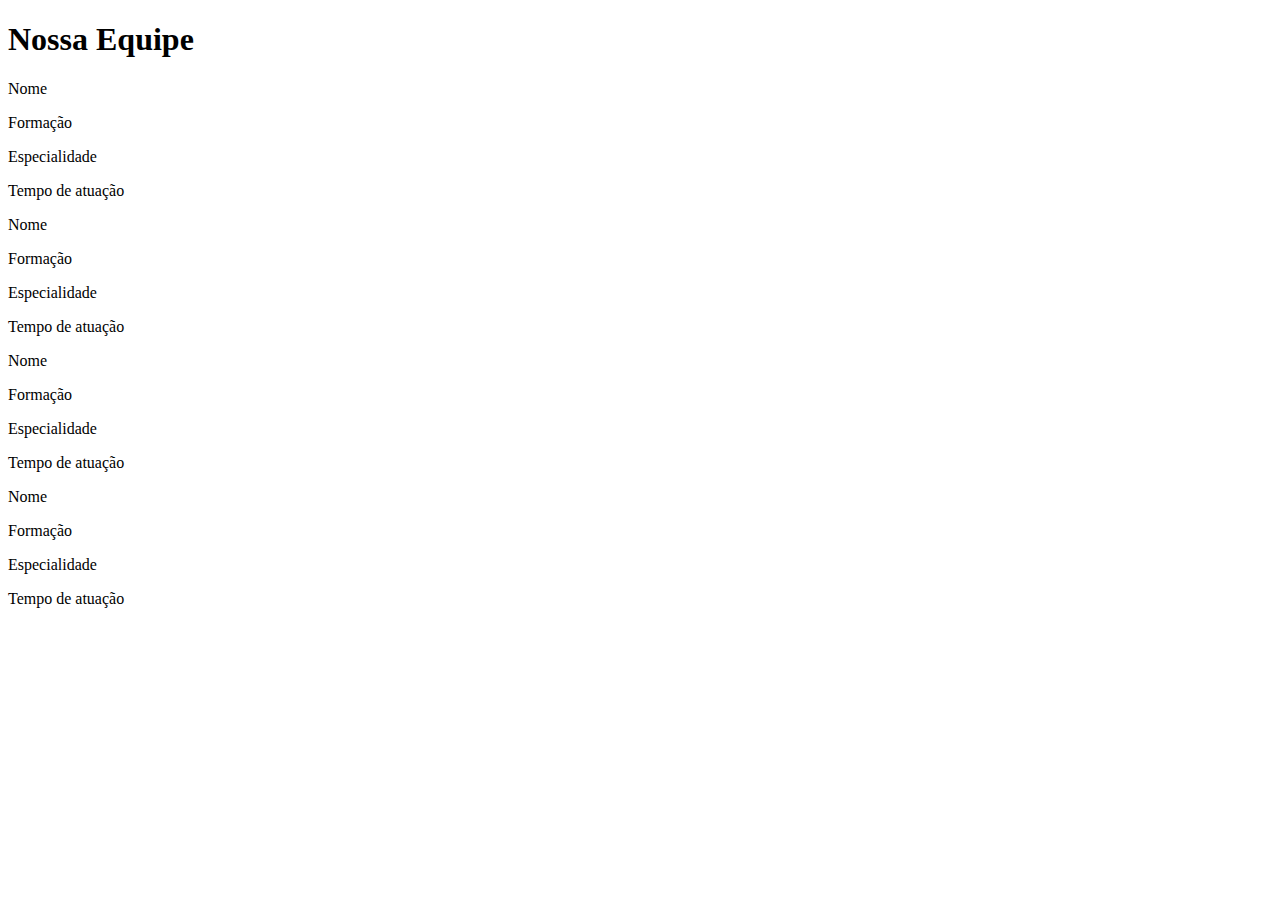
==== index.html @ c726cc2e "Atualização" ====
<!DOCTYPE html>
<html lang="en">
<head>
    <meta charset="UTF-8">
    <meta http-equiv="X-UA-Compatible" content="IE=edge">
    <meta name="viewport" content="width=device-width, initial-scale=1.0">
    <title>Document</title>
</head>
<body>
    <!--barra inicial e quem somos (Gabriel)-->
    <!--Nossos Serviços OBS:O index que fará o link com as outras abas terão nomes especificos para cada assunto.-->
    <!--Nossa equipe (Daniela)-->
    <div id="position">
        <div id="box-equipe">
            <h1 class="titulo">Nossa Equipe</h1>
        </div>
        <div id="box-1">
            <div class="nome"><p>Nome</p></div>
            <div class="formacao"><p>Formação</p></div>
            <div class="especia"><p>Especialidade</p></div>
            <div class="temp"><p>Tempo de atuação</p></div>
        </div>
        <div id="box-2">
            <div class="nome"><p>Nome</p></div>
            <div class="formacao"><p>Formação</p></div>
            <div class="especia"><p>Especialidade</p></div>
            <div class="temp"><p>Tempo de atuação</p></div>
        </div>
        <div id="box-3">
            <div class="nome"><p>Nome</p></div>
            <div class="formacao"><p>Formação</p></div>
            <div class="especia"><p>Especialidade</p></div>
            <div class="temp"><p>Tempo de atuação</p></div>
        </div>
        <div id="box-4">
            <div class="nome"><p>Nome</p></div>
            <div class="formacao"><p>Formação</p></div>
            <div class="especia"><p>Especialidade</p></div>
            <div class="temp"><p>Tempo de atuação</p></div>
        </div>
        <div id="box-5">
            <div></div>
        </div>
    </div>
    <!--Nosso espaço-->
    <!--Contato e rodapé-->
</body>
</html>
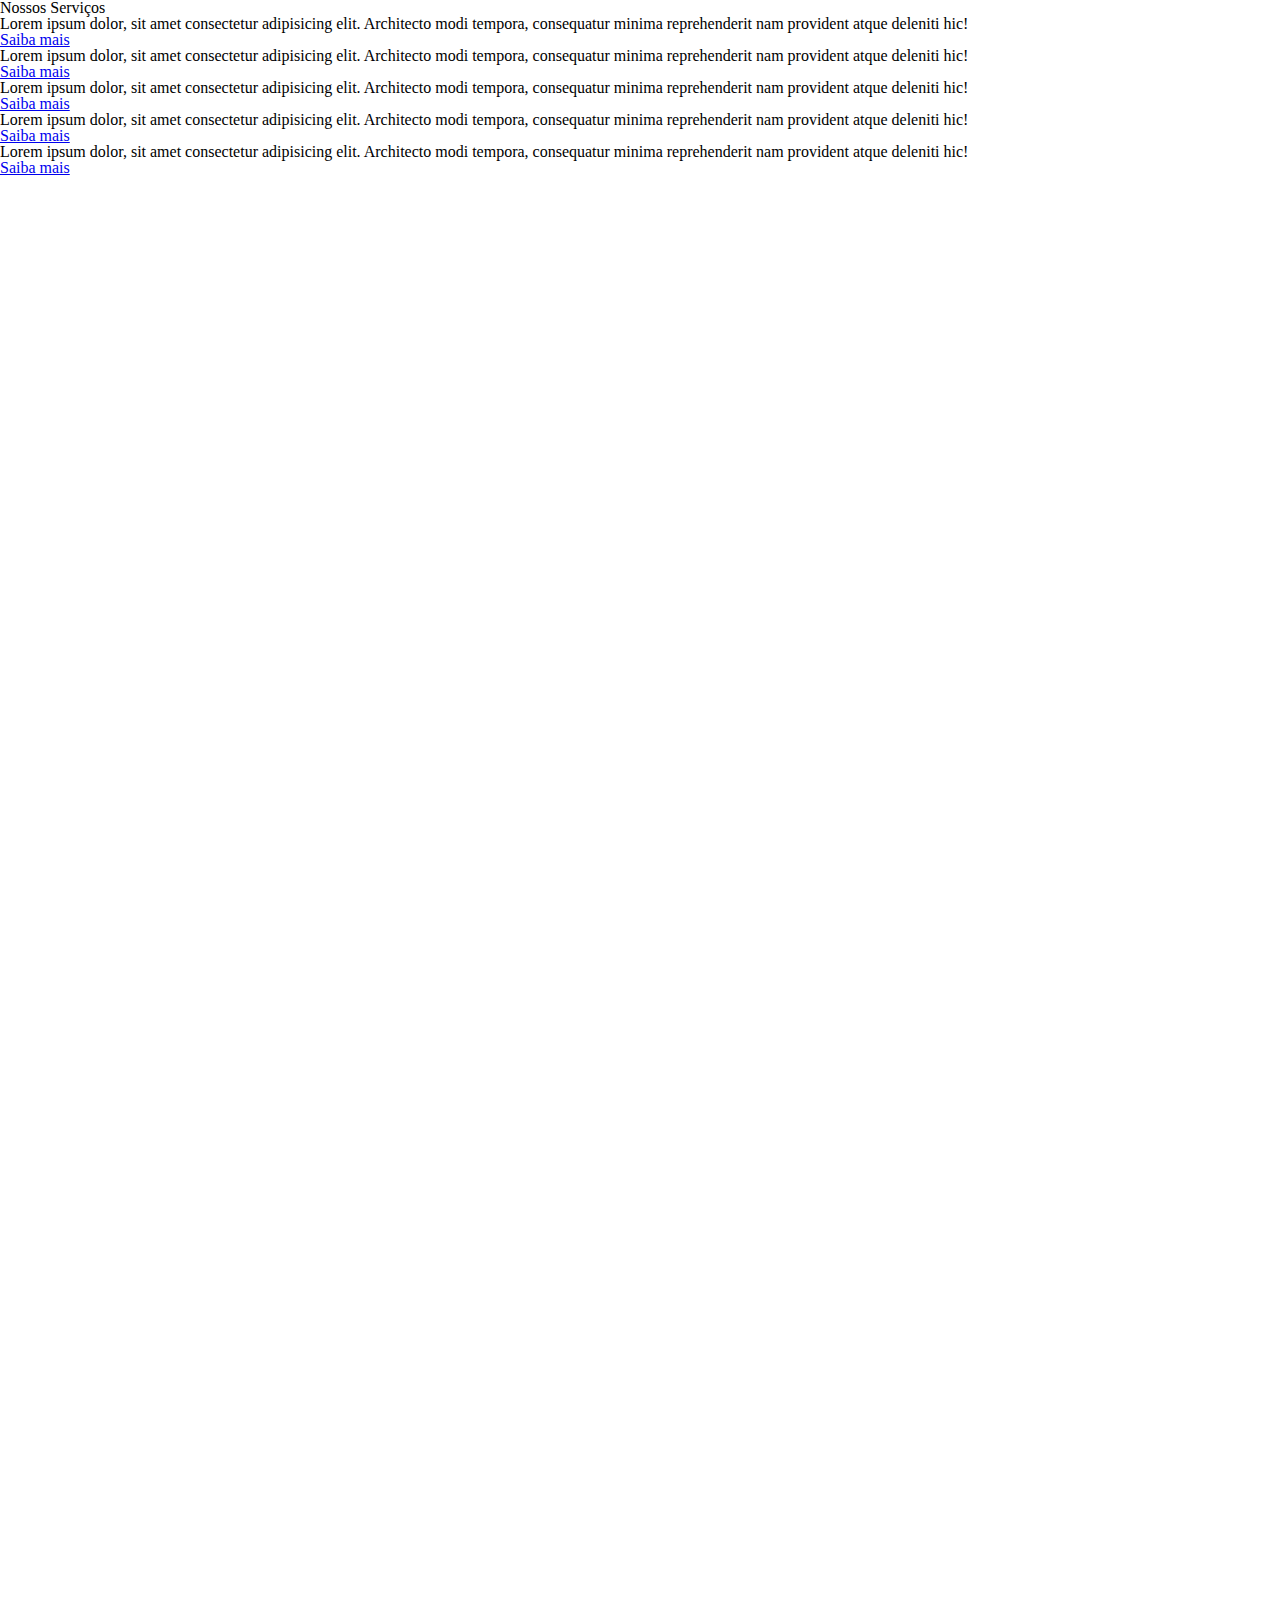
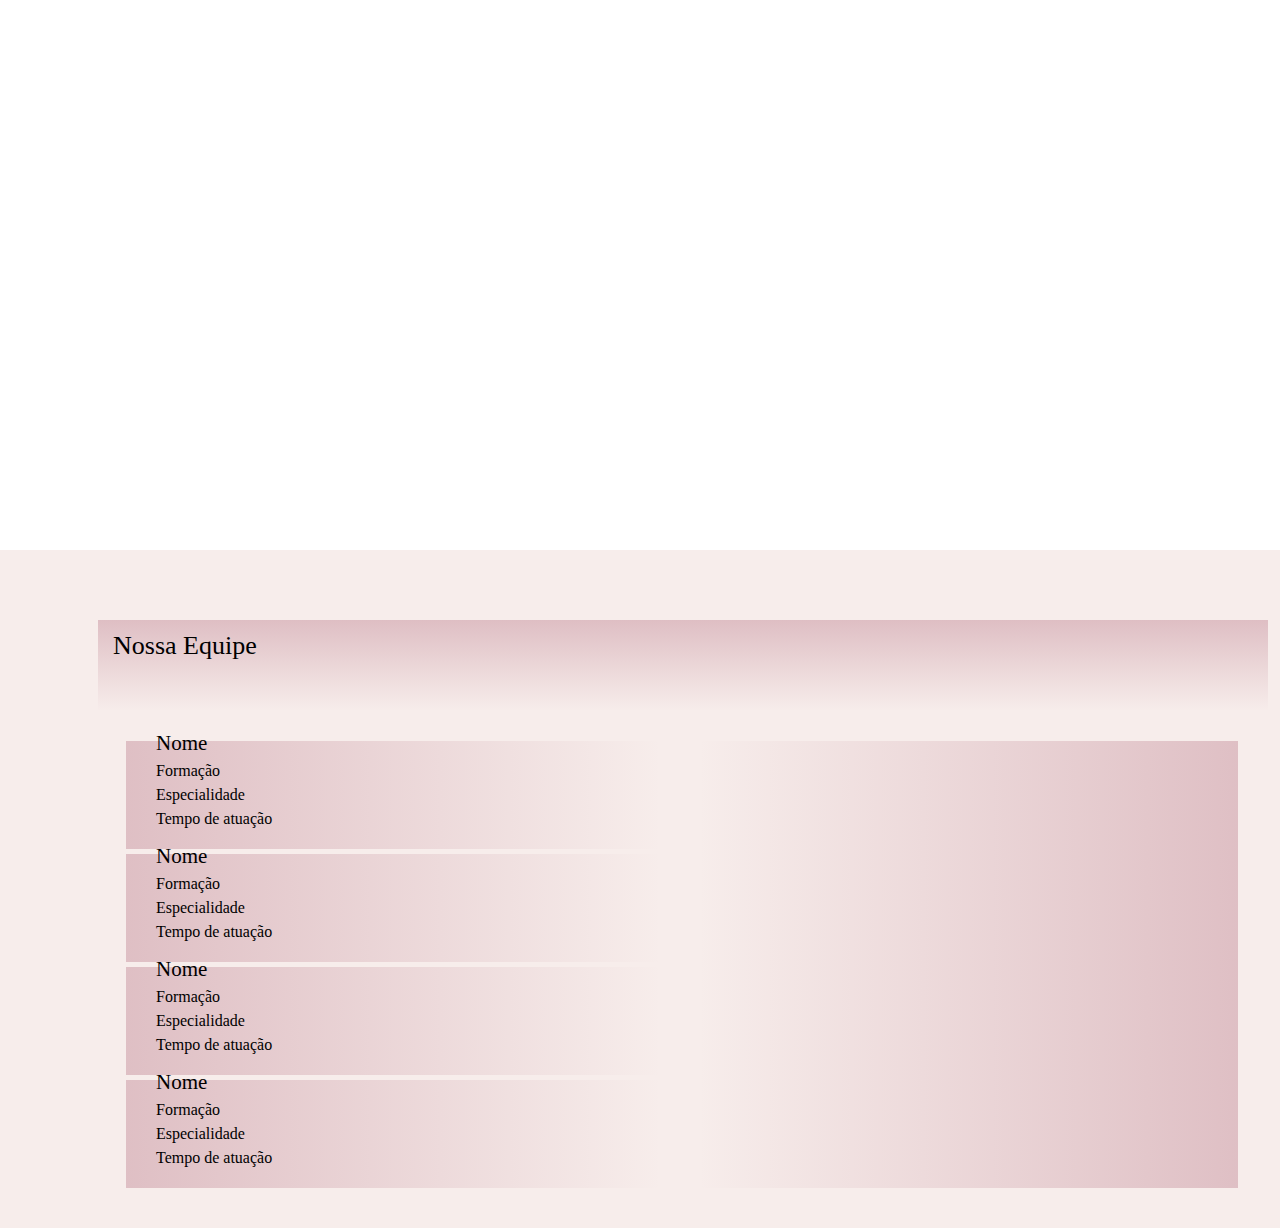
==== commit 2f0c7e29: "atualização" ====
--- a/index.html
+++ b/index.html
@@ -1,14 +1,88 @@
 <!DOCTYPE html>
 <html lang="en">
+
 <head>
     <meta charset="UTF-8">
     <meta http-equiv="X-UA-Compatible" content="IE=edge">
     <meta name="viewport" content="width=device-width, initial-scale=1.0">
-    <title>Document</title>
+    <title>Clínica Neuro CIT</title>
+    <link rel="stylesheet" href="reset.css">
+    <link rel="stylesheet" href="style.css">
+    <link href="https://fonts.googleapis.com/css2?family=Montserrat:wght@100;300&display=swap" rel="stylesheet">
 </head>
+
 <body>
     <!--barra inicial e quem somos (Gabriel)-->
     <!--Nossos Serviços OBS:O index que fará o link com as outras abas terão nomes especificos para cada assunto.-->
+    <main>
+        <section class="titulo-servicos">
+            <h2 class="titulo-principal-servicos">Nossos Serviços</h2>
+        </section>
+
+        <div class="container-servicos">
+            <section class="card-servicos">
+                <div class="img-servicos"></div>
+
+                <div class="texto-servicos">
+                    Lorem ipsum dolor, sit amet consectetur adipisicing elit. Architecto modi tempora, consequatur
+                    minima
+                    reprehenderit nam provident atque deleniti hic!
+                </div>
+
+                <a href="#" class="saiba-mais-servicos">Saiba mais</a>
+
+            </section>
+
+            <section class="card-servicos">
+                <div class="img-servicos"></div>
+
+                <div class="texto-servicos">
+                    Lorem ipsum dolor, sit amet consectetur adipisicing elit. Architecto modi tempora, consequatur
+                    minima
+                    reprehenderit nam provident atque deleniti hic!
+                </div>
+
+                <a href="#" class="saiba-mais-servicos">Saiba mais</a>
+
+            </section>
+
+            <section class="card-servicos">
+                <div class="img-servicos"></div>
+
+                <div class="texto-servicos">
+                    Lorem ipsum dolor, sit amet consectetur adipisicing elit. Architecto modi tempora, consequatur
+                    minima
+                    reprehenderit nam provident atque deleniti hic!
+                </div>
+
+                <a href="#" class="saiba-mais-servicos">Saiba mais</a>
+
+            </section>
+
+            <section class="card-servicos">
+                <div class="img-servicos"></div>
+
+                <div class="texto-servicos">
+                    Lorem ipsum dolor, sit amet consectetur adipisicing elit. Architecto modi tempora, consequatur
+                    minima
+                    reprehenderit nam provident atque deleniti hic!
+                </div>
+
+                <a href="#" class="saiba-mais-servicos">Saiba mais</a>
+
+            </section>
+            <section class="card-servicos">
+                <div class="img-servicos"></div>
+
+                <div class="texto-servicos">
+                    Lorem ipsum dolor, sit amet consectetur adipisicing elit. Architecto modi tempora, consequatur
+                    minima
+                    reprehenderit nam provident atque deleniti hic!
+                </div>
+                <a href="#" class="saiba-mais-servicos">Saiba mais</a>
+            </section>
+        </div>
+    </main>
     <!--Nossa equipe (Daniela)-->
     <div id="position">
         <div id="box-equipe">
@@ -45,4 +119,5 @@
     <!--Nosso espaço-->
     <!--Contato e rodapé-->
 </body>
+
 </html>--- a/style.css
+++ b/style.css
@@ -0,0 +1,151 @@
+/*Nossa Equipe (Daniela)*/
+#position {
+    position: absolute;
+width: 1366px;
+height: 678px;
+left: 0px;
+top: 2150px;
+
+background: #F7EDEB;
+}
+
+#box-equipe{
+    position: absolute;
+width: 1170px;
+height: 91px;
+left: 98px;
+top: 70px;
+
+background: linear-gradient(180deg, rgba(166, 83, 105, 0.3) 0%, rgba(247, 237, 235, 0) 100%);
+}
+
+.titulo {
+    position: absolute;
+width: 168px;
+height: 31px;
+left: 15px;
+top: 10px;
+
+font-family: 'Inter';
+font-style: normal;
+font-weight: 400;
+font-size: 26px;
+line-height: 31px;
+
+color: #000000;
+}
+
+#box-1 {
+    position: absolute;
+width: 540px;
+height: 108px;
+left: 126px;
+top: 191px;
+
+background: linear-gradient(90deg, rgba(166, 83, 105, 0.3) -1.3%, rgba(247, 237, 235, 0) 99.17%);
+}
+
+.nome {
+    position: absolute;
+width: 59px;
+height: 25px;
+left: 30px;
+top: -10px;
+
+font-family: 'Inter';
+font-style: normal;
+font-weight: 400;
+font-size: 21px;
+line-height: 25px;
+
+color: #000000;
+
+}
+
+.formacao {
+    position: absolute;
+width: 75px;
+height: 19px;
+left: 30px;
+top: 20px;
+
+font-family: 'Inter';
+font-style: normal;
+font-weight: 400;
+font-size: 16px;
+line-height: 19px;
+
+color: #000000;
+}
+
+.especia {
+    position: absolute;
+width: 113px;
+height: 19px;
+left: 30px;
+top: 44px;
+
+font-family: 'Inter';
+font-style: normal;
+font-weight: 400;
+font-size: 16px;
+line-height: 19px;
+
+color: #000000;
+}
+
+.temp {
+    position: absolute;
+width: 141px;
+height: 19px;
+left: 30px;
+top: 68px;
+
+font-family: 'Inter';
+font-style: normal;
+font-weight: 400;
+font-size: 16px;
+line-height: 19px;
+
+color: #000000;
+}
+
+#box-2 {
+    position: absolute;
+width: 540px;
+height: 108px;
+left: 126px;
+top: 304px;
+
+background: linear-gradient(90deg, rgba(166, 83, 105, 0.3) -1.3%, rgba(247, 237, 235, 0) 99.17%);
+}
+
+#box-3 {
+    position: absolute;
+width: 540px;
+height: 108px;
+left: 126px;
+top: 417px;
+
+background: linear-gradient(90deg, rgba(166, 83, 105, 0.3) -1.3%, rgba(247, 237, 235, 0) 99.17%);
+}
+
+#box-4 {
+    position: absolute;
+width: 540px;
+height: 108px;
+left: 126px;
+top: 530px;
+
+background: linear-gradient(90deg, rgba(166, 83, 105, 0.3) -1.3%, rgba(247, 237, 235, 0) 99.17%);
+}
+
+#box-5 {
+    position: absolute;
+width: 540px;
+height: 447px;
+left: 698px;
+top: 191px;
+
+background: linear-gradient(270deg, rgba(166, 83, 105, 0.3) -1.94%, rgba(247, 237, 235, 0) 100%);
+}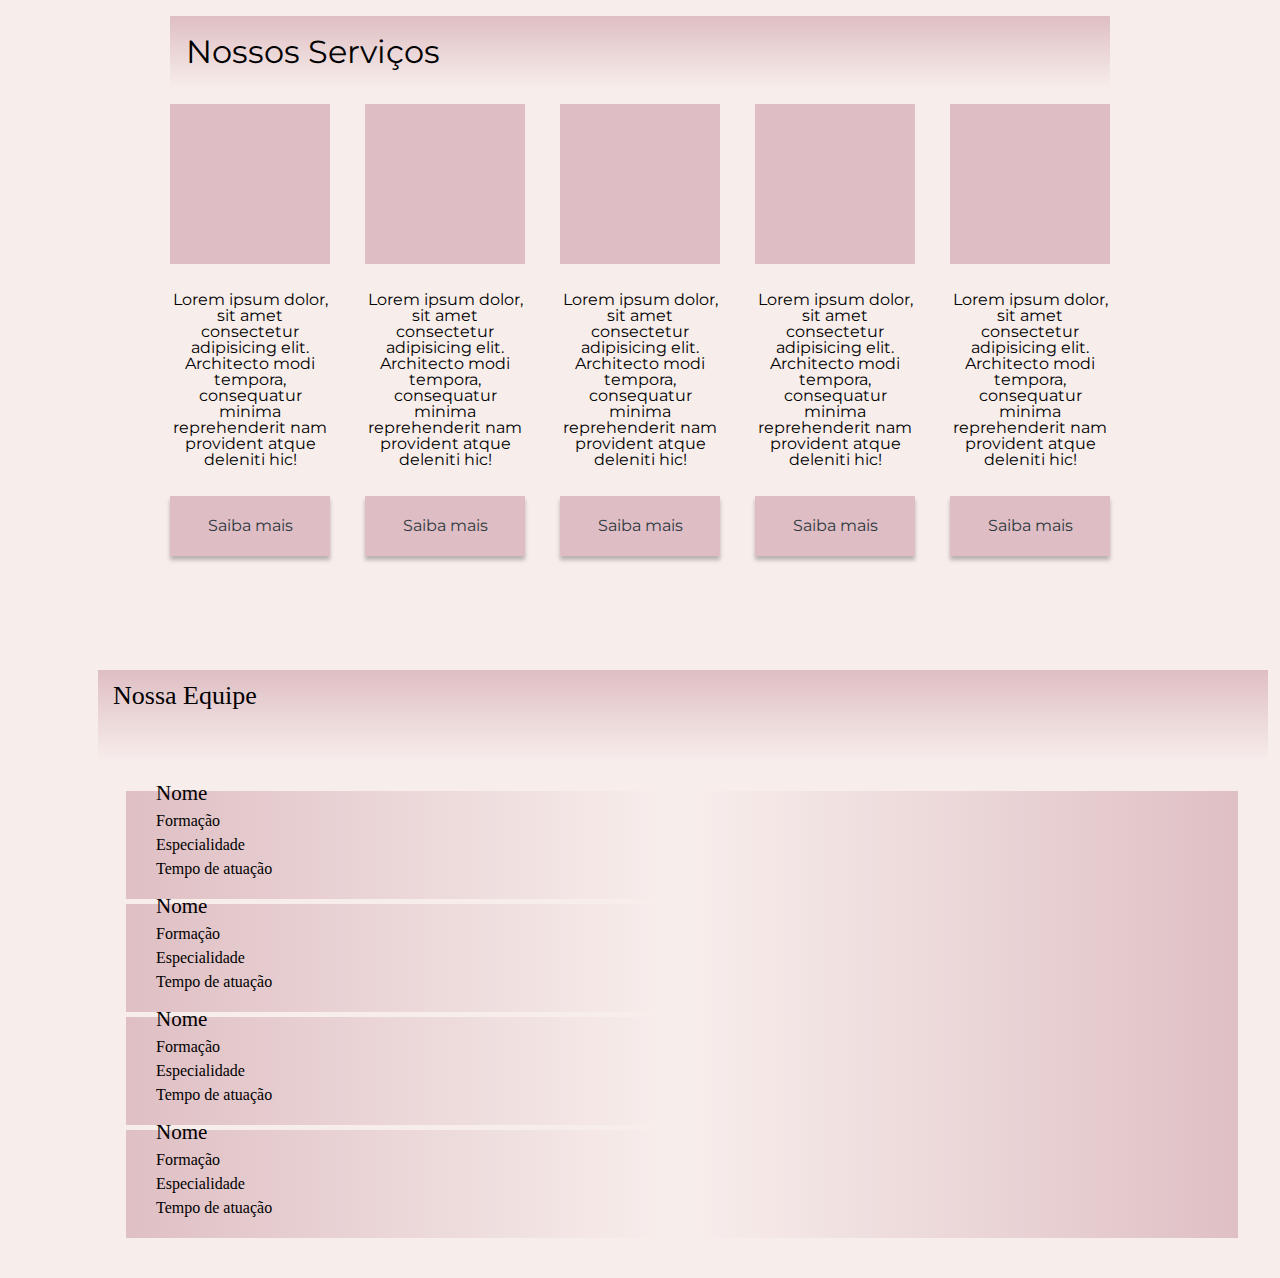
==== commit 6021d034: "organizando" ====
--- a/index.html
+++ b/index.html
@@ -5,7 +5,7 @@
     <meta charset="UTF-8">
     <meta http-equiv="X-UA-Compatible" content="IE=edge">
     <meta name="viewport" content="width=device-width, initial-scale=1.0">
-    <title>Clínica Neuro CIT</title>
+    <title>Clínica Neuro CTI</title>
     <link rel="stylesheet" href="reset.css">
     <link rel="stylesheet" href="style.css">
     <link href="https://fonts.googleapis.com/css2?family=Montserrat:wght@100;300&display=swap" rel="stylesheet">
@@ -82,40 +82,75 @@
                 <a href="#" class="saiba-mais-servicos">Saiba mais</a>
             </section>
         </div>
+
+        <!--Nossa equipe (Daniela)-->
+        
+        <div id="position">
+            <div id="box-equipe">
+                <h1 class="titulo">Nossa Equipe</h1>
+            </div>
+            <div id="box-1">
+                <div class="nome">
+                    <p>Nome</p>
+                </div>
+                <div class="formacao">
+                    <p>Formação</p>
+                </div>
+                <div class="especia">
+                    <p>Especialidade</p>
+                </div>
+                <div class="temp">
+                    <p>Tempo de atuação</p>
+                </div>
+            </div>
+            <div id="box-2">
+                <div class="nome">
+                    <p>Nome</p>
+                </div>
+                <div class="formacao">
+                    <p>Formação</p>
+                </div>
+                <div class="especia">
+                    <p>Especialidade</p>
+                </div>
+                <div class="temp">
+                    <p>Tempo de atuação</p>
+                </div>
+            </div>
+            <div id="box-3">
+                <div class="nome">
+                    <p>Nome</p>
+                </div>
+                <div class="formacao">
+                    <p>Formação</p>
+                </div>
+                <div class="especia">
+                    <p>Especialidade</p>
+                </div>
+                <div class="temp">
+                    <p>Tempo de atuação</p>
+                </div>
+            </div>
+            <div id="box-4">
+                <div class="nome">
+                    <p>Nome</p>
+                </div>
+                <div class="formacao">
+                    <p>Formação</p>
+                </div>
+                <div class="especia">
+                    <p>Especialidade</p>
+                </div>
+                <div class="temp">
+                    <p>Tempo de atuação</p>
+                </div>
+            </div>
+            <div id="box-5">
+                <div></div>
+            </div>
+        </div>
     </main>
-    <!--Nossa equipe (Daniela)-->
-    <div id="position">
-        <div id="box-equipe">
-            <h1 class="titulo">Nossa Equipe</h1>
-        </div>
-        <div id="box-1">
-            <div class="nome"><p>Nome</p></div>
-            <div class="formacao"><p>Formação</p></div>
-            <div class="especia"><p>Especialidade</p></div>
-            <div class="temp"><p>Tempo de atuação</p></div>
-        </div>
-        <div id="box-2">
-            <div class="nome"><p>Nome</p></div>
-            <div class="formacao"><p>Formação</p></div>
-            <div class="especia"><p>Especialidade</p></div>
-            <div class="temp"><p>Tempo de atuação</p></div>
-        </div>
-        <div id="box-3">
-            <div class="nome"><p>Nome</p></div>
-            <div class="formacao"><p>Formação</p></div>
-            <div class="especia"><p>Especialidade</p></div>
-            <div class="temp"><p>Tempo de atuação</p></div>
-        </div>
-        <div id="box-4">
-            <div class="nome"><p>Nome</p></div>
-            <div class="formacao"><p>Formação</p></div>
-            <div class="especia"><p>Especialidade</p></div>
-            <div class="temp"><p>Tempo de atuação</p></div>
-        </div>
-        <div id="box-5">
-            <div></div>
-        </div>
-    </div>
+
     <!--Nosso espaço-->
     <!--Contato e rodapé-->
 </body>
--- a/style.css
+++ b/style.css
@@ -1,151 +1,228 @@
+/* SAIBA MAIS! */
+
+/*Definindo variáveis de cor e fonte de texto*/
+
+:root {
+    --preto: #2E3840;
+    --branco: #FFF;
+    --branco-rosado: #F7EDEB;
+    --rosa-principal: rgba(166, 83, 105, 0.3);
+
+    --montserrat: 'Montserrat', sans-serif;
+}
+
+/*deixando o branco-rosado em todo o site e a fonte também*/
+
+body {
+    background: var(--branco-rosado);
+    font-family: var(--montserrat);
+}
+
+.titulo-servicos {
+    display: flex;
+    justify-content: start;
+    align-items: center;
+
+    width: 940px;
+    height: 72px;
+    margin: 16px auto;
+
+    background: linear-gradient(180deg, rgba(166, 83, 105, 0.3) 0%, rgba(247, 237, 235, 0) 100%);
+}
+
+.titulo-principal-servicos {
+    font-size: 2em;
+    margin: .5em;
+}
+
+.container-servicos {
+    display: flex;
+    justify-content: space-between;
+    width: 940px;
+    height: 480px;
+    margin: 16px auto;
+}
+
+.card-servicos {
+    width: 160px;
+}
+
+/*Onde uma imagem irá ficar, deixando esse background para visualizarmos melhor*/
+.img-servicos {
+    height: 160px;
+    margin-bottom: 16px;
+    background-color: var(--rosa-principal);
+}
+
+.texto-servicos {
+    display: flex;
+    height: 200px;
+    font-size: 16px;
+    text-align: center;
+    align-items: center;
+}
+
+.saiba-mais-servicos {
+    display: flex;
+    justify-content: center;
+    align-items: center;
+    width: 160px;
+    height: 60px;
+    margin: 16px 0;
+
+    color: var(--preto);
+    text-decoration: none;
+    background: var(--rosa-principal);
+    box-shadow: 0px 4px 4px rgba(0, 0, 0, 0.25);
+}
+
 /*Nossa Equipe (Daniela)*/
 #position {
     position: absolute;
-width: 1366px;
-height: 678px;
-left: 0px;
-top: 2150px;
-
-background: #F7EDEB;
-}
-
-#box-equipe{
-    position: absolute;
-width: 1170px;
-height: 91px;
-left: 98px;
-top: 70px;
-
-background: linear-gradient(180deg, rgba(166, 83, 105, 0.3) 0%, rgba(247, 237, 235, 0) 100%);
+    width: 1366px;
+    height: 678px;
+    left: 0px;
+
+    background: #F7EDEB;
+}
+
+#box-equipe {
+    position: absolute;
+    width: 1170px;
+    height: 91px;
+    left: 98px;
+    top: 70px;
+
+    background: linear-gradient(180deg, rgba(166, 83, 105, 0.3) 0%, rgba(247, 237, 235, 0) 100%);
 }
 
 .titulo {
     position: absolute;
-width: 168px;
-height: 31px;
-left: 15px;
-top: 10px;
-
-font-family: 'Inter';
-font-style: normal;
-font-weight: 400;
-font-size: 26px;
-line-height: 31px;
-
-color: #000000;
+    width: 168px;
+    height: 31px;
+    left: 15px;
+    top: 10px;
+
+    font-family: 'Inter';
+    font-style: normal;
+    font-weight: 400;
+    font-size: 26px;
+    line-height: 31px;
+
+    color: #000000;
 }
 
 #box-1 {
     position: absolute;
-width: 540px;
-height: 108px;
-left: 126px;
-top: 191px;
-
-background: linear-gradient(90deg, rgba(166, 83, 105, 0.3) -1.3%, rgba(247, 237, 235, 0) 99.17%);
+    width: 540px;
+    height: 108px;
+    left: 126px;
+    top: 191px;
+
+    background: linear-gradient(90deg, rgba(166, 83, 105, 0.3) -1.3%, rgba(247, 237, 235, 0) 99.17%);
 }
 
 .nome {
     position: absolute;
-width: 59px;
-height: 25px;
-left: 30px;
-top: -10px;
-
-font-family: 'Inter';
-font-style: normal;
-font-weight: 400;
-font-size: 21px;
-line-height: 25px;
-
-color: #000000;
+    width: 59px;
+    height: 25px;
+    left: 30px;
+    top: -10px;
+
+    font-family: 'Inter';
+    font-style: normal;
+    font-weight: 400;
+    font-size: 21px;
+    line-height: 25px;
+
+    color: #000000;
 
 }
 
 .formacao {
     position: absolute;
-width: 75px;
-height: 19px;
-left: 30px;
-top: 20px;
-
-font-family: 'Inter';
-font-style: normal;
-font-weight: 400;
-font-size: 16px;
-line-height: 19px;
-
-color: #000000;
+    width: 75px;
+    height: 19px;
+    left: 30px;
+    top: 20px;
+
+    font-family: 'Inter';
+    font-style: normal;
+    font-weight: 400;
+    font-size: 16px;
+    line-height: 19px;
+
+    color: #000000;
 }
 
 .especia {
     position: absolute;
-width: 113px;
-height: 19px;
-left: 30px;
-top: 44px;
-
-font-family: 'Inter';
-font-style: normal;
-font-weight: 400;
-font-size: 16px;
-line-height: 19px;
-
-color: #000000;
+    width: 113px;
+    height: 19px;
+    left: 30px;
+    top: 44px;
+
+    font-family: 'Inter';
+    font-style: normal;
+    font-weight: 400;
+    font-size: 16px;
+    line-height: 19px;
+
+    color: #000000;
 }
 
 .temp {
     position: absolute;
-width: 141px;
-height: 19px;
-left: 30px;
-top: 68px;
-
-font-family: 'Inter';
-font-style: normal;
-font-weight: 400;
-font-size: 16px;
-line-height: 19px;
-
-color: #000000;
+    width: 141px;
+    height: 19px;
+    left: 30px;
+    top: 68px;
+
+    font-family: 'Inter';
+    font-style: normal;
+    font-weight: 400;
+    font-size: 16px;
+    line-height: 19px;
+
+    color: #000000;
 }
 
 #box-2 {
     position: absolute;
-width: 540px;
-height: 108px;
-left: 126px;
-top: 304px;
-
-background: linear-gradient(90deg, rgba(166, 83, 105, 0.3) -1.3%, rgba(247, 237, 235, 0) 99.17%);
+    width: 540px;
+    height: 108px;
+    left: 126px;
+    top: 304px;
+
+    background: linear-gradient(90deg, rgba(166, 83, 105, 0.3) -1.3%, rgba(247, 237, 235, 0) 99.17%);
 }
 
 #box-3 {
     position: absolute;
-width: 540px;
-height: 108px;
-left: 126px;
-top: 417px;
-
-background: linear-gradient(90deg, rgba(166, 83, 105, 0.3) -1.3%, rgba(247, 237, 235, 0) 99.17%);
+    width: 540px;
+    height: 108px;
+    left: 126px;
+    top: 417px;
+
+    background: linear-gradient(90deg, rgba(166, 83, 105, 0.3) -1.3%, rgba(247, 237, 235, 0) 99.17%);
 }
 
 #box-4 {
     position: absolute;
-width: 540px;
-height: 108px;
-left: 126px;
-top: 530px;
-
-background: linear-gradient(90deg, rgba(166, 83, 105, 0.3) -1.3%, rgba(247, 237, 235, 0) 99.17%);
+    width: 540px;
+    height: 108px;
+    left: 126px;
+    top: 530px;
+
+    background: linear-gradient(90deg, rgba(166, 83, 105, 0.3) -1.3%, rgba(247, 237, 235, 0) 99.17%);
 }
 
 #box-5 {
     position: absolute;
-width: 540px;
-height: 447px;
-left: 698px;
-top: 191px;
-
-background: linear-gradient(270deg, rgba(166, 83, 105, 0.3) -1.94%, rgba(247, 237, 235, 0) 100%);
+    width: 540px;
+    height: 447px;
+    left: 698px;
+    top: 191px;
+
+    background: linear-gradient(270deg, rgba(166, 83, 105, 0.3) -1.94%, rgba(247, 237, 235, 0) 100%);
 }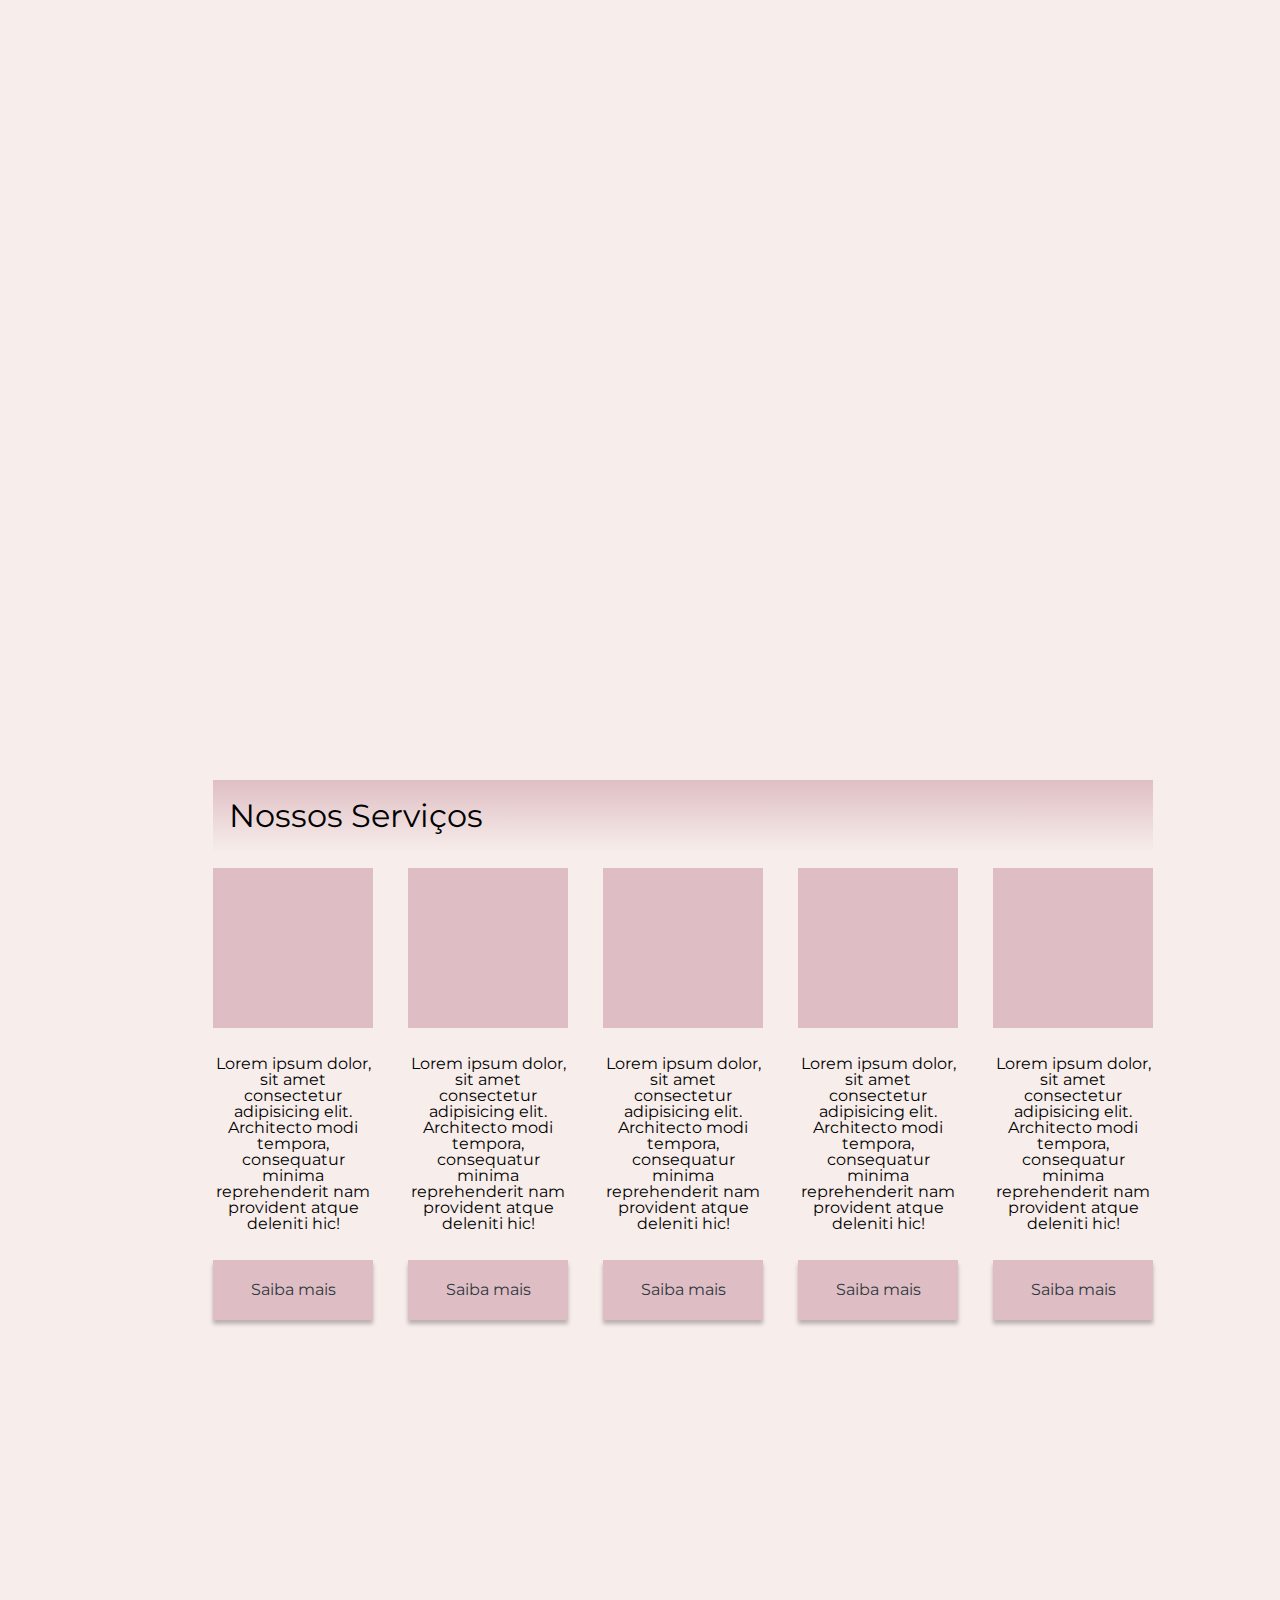
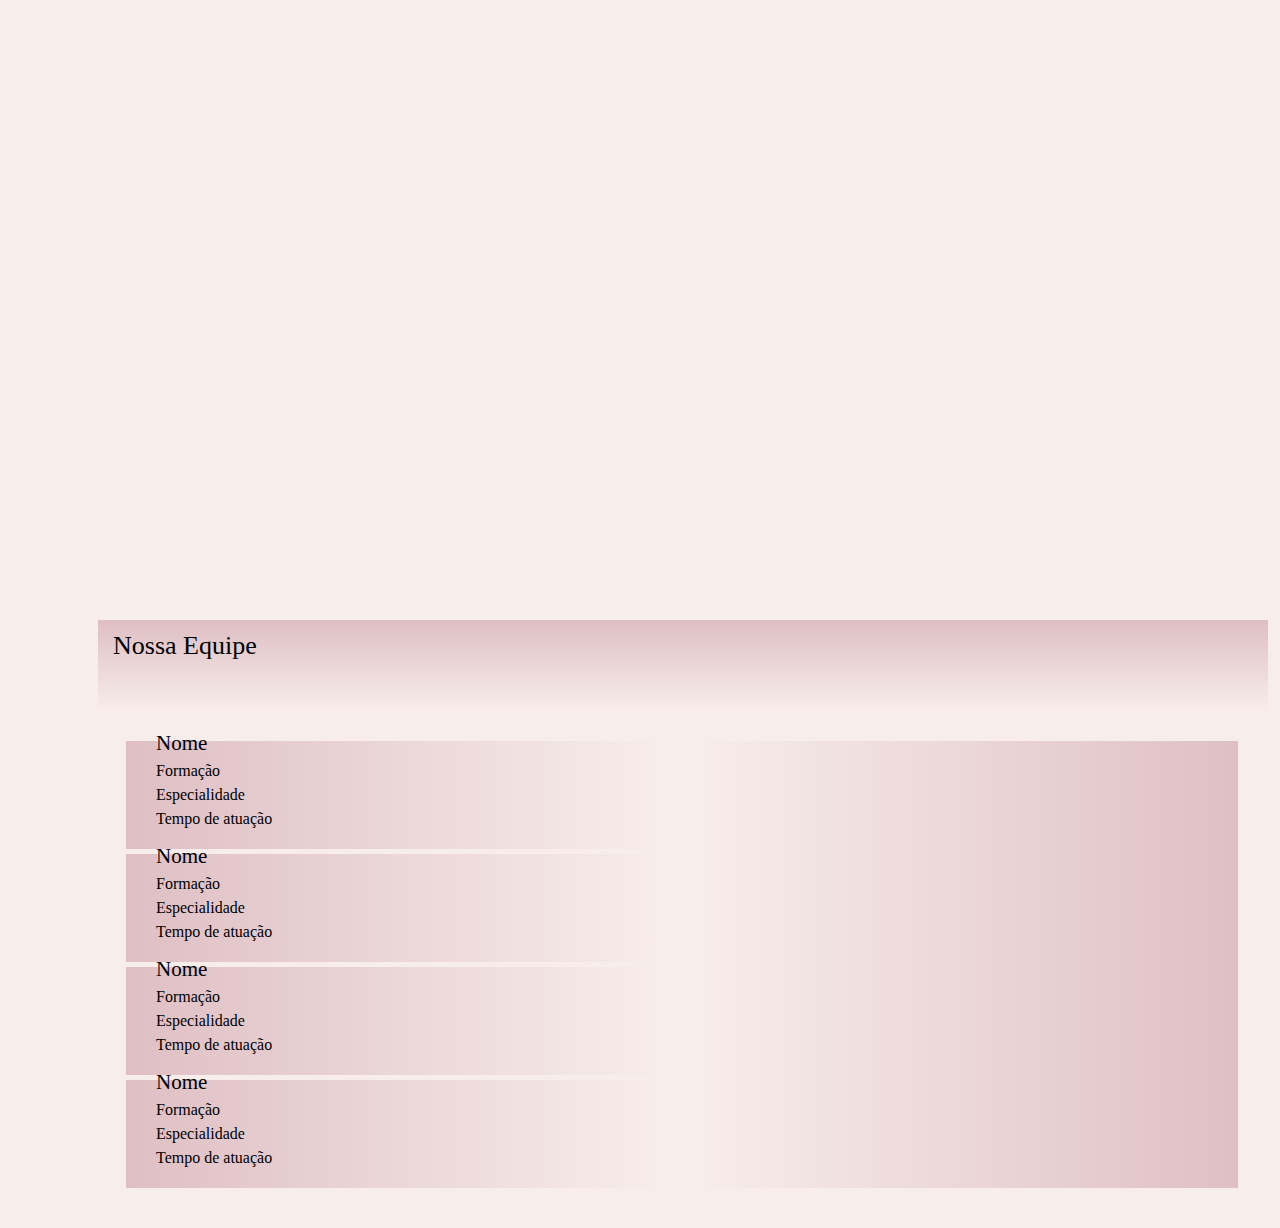
==== commit f9f605e4: "posicao" ====
--- a/index.html
+++ b/index.html
@@ -15,76 +15,78 @@
     <!--barra inicial e quem somos (Gabriel)-->
     <!--Nossos Serviços OBS:O index que fará o link com as outras abas terão nomes especificos para cada assunto.-->
     <main>
-        <section class="titulo-servicos">
-            <h2 class="titulo-principal-servicos">Nossos Serviços</h2>
-        </section>
-
-        <div class="container-servicos">
-            <section class="card-servicos">
-                <div class="img-servicos"></div>
-
-                <div class="texto-servicos">
-                    Lorem ipsum dolor, sit amet consectetur adipisicing elit. Architecto modi tempora, consequatur
-                    minima
-                    reprehenderit nam provident atque deleniti hic!
-                </div>
-
-                <a href="#" class="saiba-mais-servicos">Saiba mais</a>
-
+        <div id="posicao-servicos">
+            <section class="titulo-servicos">
+                <h2 class="titulo-principal-servicos">Nossos Serviços</h2>
             </section>
 
-            <section class="card-servicos">
-                <div class="img-servicos"></div>
+            <div class="container-servicos">
+                <section class="card-servicos">
+                    <div class="img-servicos"></div>
 
-                <div class="texto-servicos">
-                    Lorem ipsum dolor, sit amet consectetur adipisicing elit. Architecto modi tempora, consequatur
-                    minima
-                    reprehenderit nam provident atque deleniti hic!
-                </div>
+                    <div class="texto-servicos">
+                        Lorem ipsum dolor, sit amet consectetur adipisicing elit. Architecto modi tempora, consequatur
+                        minima
+                        reprehenderit nam provident atque deleniti hic!
+                    </div>
 
-                <a href="#" class="saiba-mais-servicos">Saiba mais</a>
+                    <a href="#" class="saiba-mais-servicos">Saiba mais</a>
 
-            </section>
+                </section>
 
-            <section class="card-servicos">
-                <div class="img-servicos"></div>
+                <section class="card-servicos">
+                    <div class="img-servicos"></div>
 
-                <div class="texto-servicos">
-                    Lorem ipsum dolor, sit amet consectetur adipisicing elit. Architecto modi tempora, consequatur
-                    minima
-                    reprehenderit nam provident atque deleniti hic!
-                </div>
+                    <div class="texto-servicos">
+                        Lorem ipsum dolor, sit amet consectetur adipisicing elit. Architecto modi tempora, consequatur
+                        minima
+                        reprehenderit nam provident atque deleniti hic!
+                    </div>
 
-                <a href="#" class="saiba-mais-servicos">Saiba mais</a>
+                    <a href="#" class="saiba-mais-servicos">Saiba mais</a>
 
-            </section>
+                </section>
 
-            <section class="card-servicos">
-                <div class="img-servicos"></div>
+                <section class="card-servicos">
+                    <div class="img-servicos"></div>
 
-                <div class="texto-servicos">
-                    Lorem ipsum dolor, sit amet consectetur adipisicing elit. Architecto modi tempora, consequatur
-                    minima
-                    reprehenderit nam provident atque deleniti hic!
-                </div>
+                    <div class="texto-servicos">
+                        Lorem ipsum dolor, sit amet consectetur adipisicing elit. Architecto modi tempora, consequatur
+                        minima
+                        reprehenderit nam provident atque deleniti hic!
+                    </div>
 
-                <a href="#" class="saiba-mais-servicos">Saiba mais</a>
+                    <a href="#" class="saiba-mais-servicos">Saiba mais</a>
 
-            </section>
-            <section class="card-servicos">
-                <div class="img-servicos"></div>
+                </section>
 
-                <div class="texto-servicos">
-                    Lorem ipsum dolor, sit amet consectetur adipisicing elit. Architecto modi tempora, consequatur
-                    minima
-                    reprehenderit nam provident atque deleniti hic!
-                </div>
-                <a href="#" class="saiba-mais-servicos">Saiba mais</a>
-            </section>
+                <section class="card-servicos">
+                    <div class="img-servicos"></div>
+
+                    <div class="texto-servicos">
+                        Lorem ipsum dolor, sit amet consectetur adipisicing elit. Architecto modi tempora, consequatur
+                        minima
+                        reprehenderit nam provident atque deleniti hic!
+                    </div>
+
+                    <a href="#" class="saiba-mais-servicos">Saiba mais</a>
+
+                </section>
+                <section class="card-servicos">
+                    <div class="img-servicos"></div>
+
+                    <div class="texto-servicos">
+                        Lorem ipsum dolor, sit amet consectetur adipisicing elit. Architecto modi tempora, consequatur
+                        minima
+                        reprehenderit nam provident atque deleniti hic!
+                    </div>
+                    <a href="#" class="saiba-mais-servicos">Saiba mais</a>
+                </section>
+            </div>
         </div>
 
         <!--Nossa equipe (Daniela)-->
-        
+
         <div id="position">
             <div id="box-equipe">
                 <h1 class="titulo">Nossa Equipe</h1>
--- a/style.css
+++ b/style.css
@@ -18,6 +18,14 @@
     font-family: var(--montserrat);
 }
 
+#posicao-servicos {
+    position: absolute;
+    width: 1366px;
+    height: 678px;
+    left: 0px;
+    top: 764px;
+}
+
 .titulo-servicos {
     display: flex;
     justify-content: start;
@@ -82,6 +90,7 @@
     width: 1366px;
     height: 678px;
     left: 0px;
+    top: 2150px;
 
     background: #F7EDEB;
 }
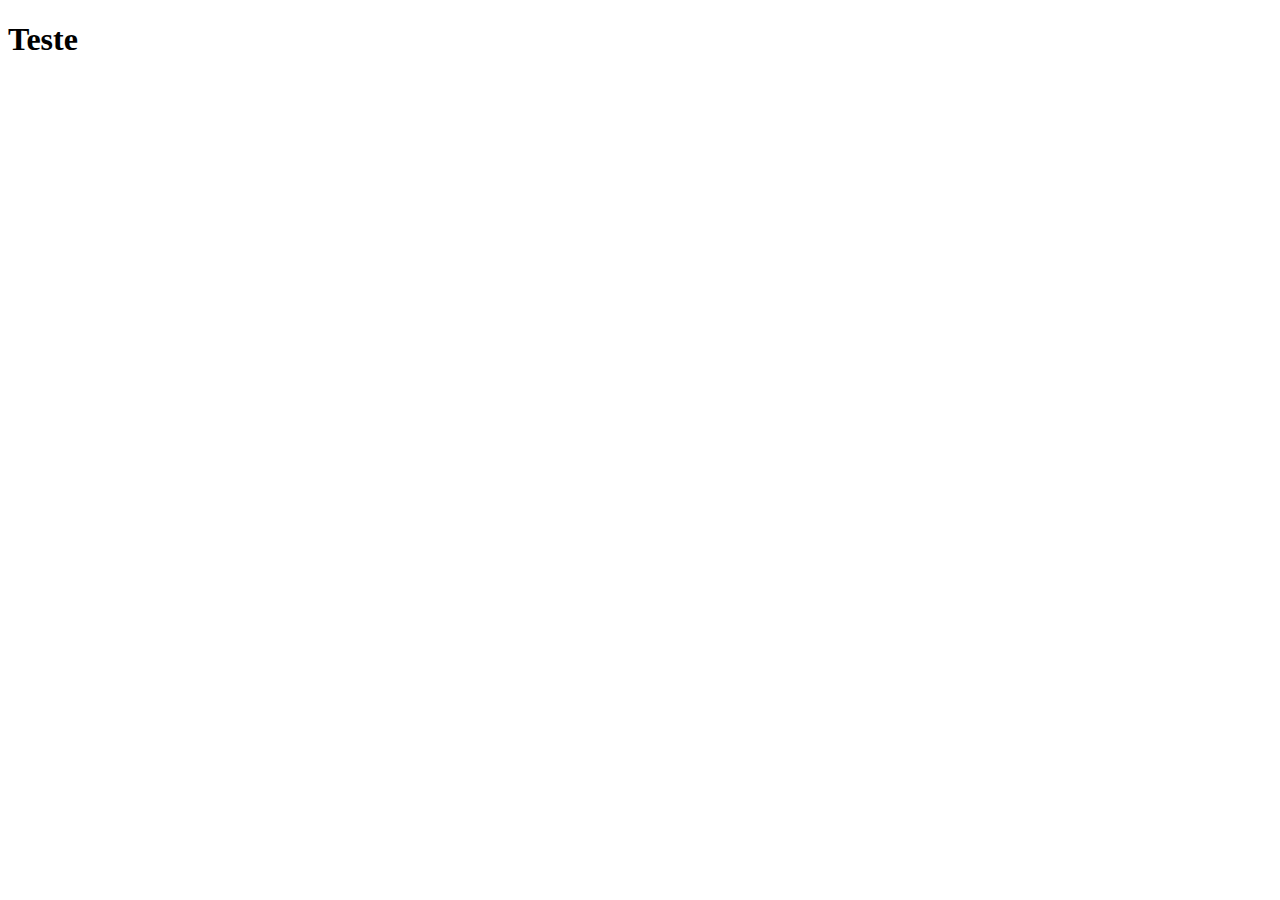
==== commit ab783e2c: "initial commit" ====
--- a/index.html
+++ b/index.html
@@ -1,160 +1,15 @@
 <!DOCTYPE html>
 <html lang="en">
-
 <head>
     <meta charset="UTF-8">
     <meta http-equiv="X-UA-Compatible" content="IE=edge">
-    <meta name="viewport" content="width=device-width, initial-scale=1.0">
-    <title>Clínica Neuro CTI</title>
-    <link rel="stylesheet" href="reset.css">
-    <link rel="stylesheet" href="style.css">
-    <link href="https://fonts.googleapis.com/css2?family=Montserrat:wght@100;300&display=swap" rel="stylesheet">
+    <meta name="viewport" content="width=
+    
+    , initial-scale=1.0">
+    <title>Document</title>
 </head>
-
 <body>
-    <!--barra inicial e quem somos (Gabriel)-->
-    <!--Nossos Serviços OBS:O index que fará o link com as outras abas terão nomes especificos para cada assunto.-->
-    <main>
-        <div id="posicao-servicos">
-            <section class="titulo-servicos">
-                <h2 class="titulo-principal-servicos">Nossos Serviços</h2>
-            </section>
-
-            <div class="container-servicos">
-                <section class="card-servicos">
-                    <div class="img-servicos"></div>
-
-                    <div class="texto-servicos">
-                        Lorem ipsum dolor, sit amet consectetur adipisicing elit. Architecto modi tempora, consequatur
-                        minima
-                        reprehenderit nam provident atque deleniti hic!
-                    </div>
-
-                    <a href="#" class="saiba-mais-servicos">Saiba mais</a>
-
-                </section>
-
-                <section class="card-servicos">
-                    <div class="img-servicos"></div>
-
-                    <div class="texto-servicos">
-                        Lorem ipsum dolor, sit amet consectetur adipisicing elit. Architecto modi tempora, consequatur
-                        minima
-                        reprehenderit nam provident atque deleniti hic!
-                    </div>
-
-                    <a href="#" class="saiba-mais-servicos">Saiba mais</a>
-
-                </section>
-
-                <section class="card-servicos">
-                    <div class="img-servicos"></div>
-
-                    <div class="texto-servicos">
-                        Lorem ipsum dolor, sit amet consectetur adipisicing elit. Architecto modi tempora, consequatur
-                        minima
-                        reprehenderit nam provident atque deleniti hic!
-                    </div>
-
-                    <a href="#" class="saiba-mais-servicos">Saiba mais</a>
-
-                </section>
-
-                <section class="card-servicos">
-                    <div class="img-servicos"></div>
-
-                    <div class="texto-servicos">
-                        Lorem ipsum dolor, sit amet consectetur adipisicing elit. Architecto modi tempora, consequatur
-                        minima
-                        reprehenderit nam provident atque deleniti hic!
-                    </div>
-
-                    <a href="#" class="saiba-mais-servicos">Saiba mais</a>
-
-                </section>
-                <section class="card-servicos">
-                    <div class="img-servicos"></div>
-
-                    <div class="texto-servicos">
-                        Lorem ipsum dolor, sit amet consectetur adipisicing elit. Architecto modi tempora, consequatur
-                        minima
-                        reprehenderit nam provident atque deleniti hic!
-                    </div>
-                    <a href="#" class="saiba-mais-servicos">Saiba mais</a>
-                </section>
-            </div>
-        </div>
-
-        <!--Nossa equipe (Daniela)-->
-
-        <div id="position">
-            <div id="box-equipe">
-                <h1 class="titulo">Nossa Equipe</h1>
-            </div>
-            <div id="box-1">
-                <div class="nome">
-                    <p>Nome</p>
-                </div>
-                <div class="formacao">
-                    <p>Formação</p>
-                </div>
-                <div class="especia">
-                    <p>Especialidade</p>
-                </div>
-                <div class="temp">
-                    <p>Tempo de atuação</p>
-                </div>
-            </div>
-            <div id="box-2">
-                <div class="nome">
-                    <p>Nome</p>
-                </div>
-                <div class="formacao">
-                    <p>Formação</p>
-                </div>
-                <div class="especia">
-                    <p>Especialidade</p>
-                </div>
-                <div class="temp">
-                    <p>Tempo de atuação</p>
-                </div>
-            </div>
-            <div id="box-3">
-                <div class="nome">
-                    <p>Nome</p>
-                </div>
-                <div class="formacao">
-                    <p>Formação</p>
-                </div>
-                <div class="especia">
-                    <p>Especialidade</p>
-                </div>
-                <div class="temp">
-                    <p>Tempo de atuação</p>
-                </div>
-            </div>
-            <div id="box-4">
-                <div class="nome">
-                    <p>Nome</p>
-                </div>
-                <div class="formacao">
-                    <p>Formação</p>
-                </div>
-                <div class="especia">
-                    <p>Especialidade</p>
-                </div>
-                <div class="temp">
-                    <p>Tempo de atuação</p>
-                </div>
-            </div>
-            <div id="box-5">
-                <div></div>
-            </div>
-        </div>
-    </main>
-
-    <!--Nosso espaço-->
-    <!--Contato e rodapé-->
+    <h1>Teste</h1>
+    
 </body>
-
 </html>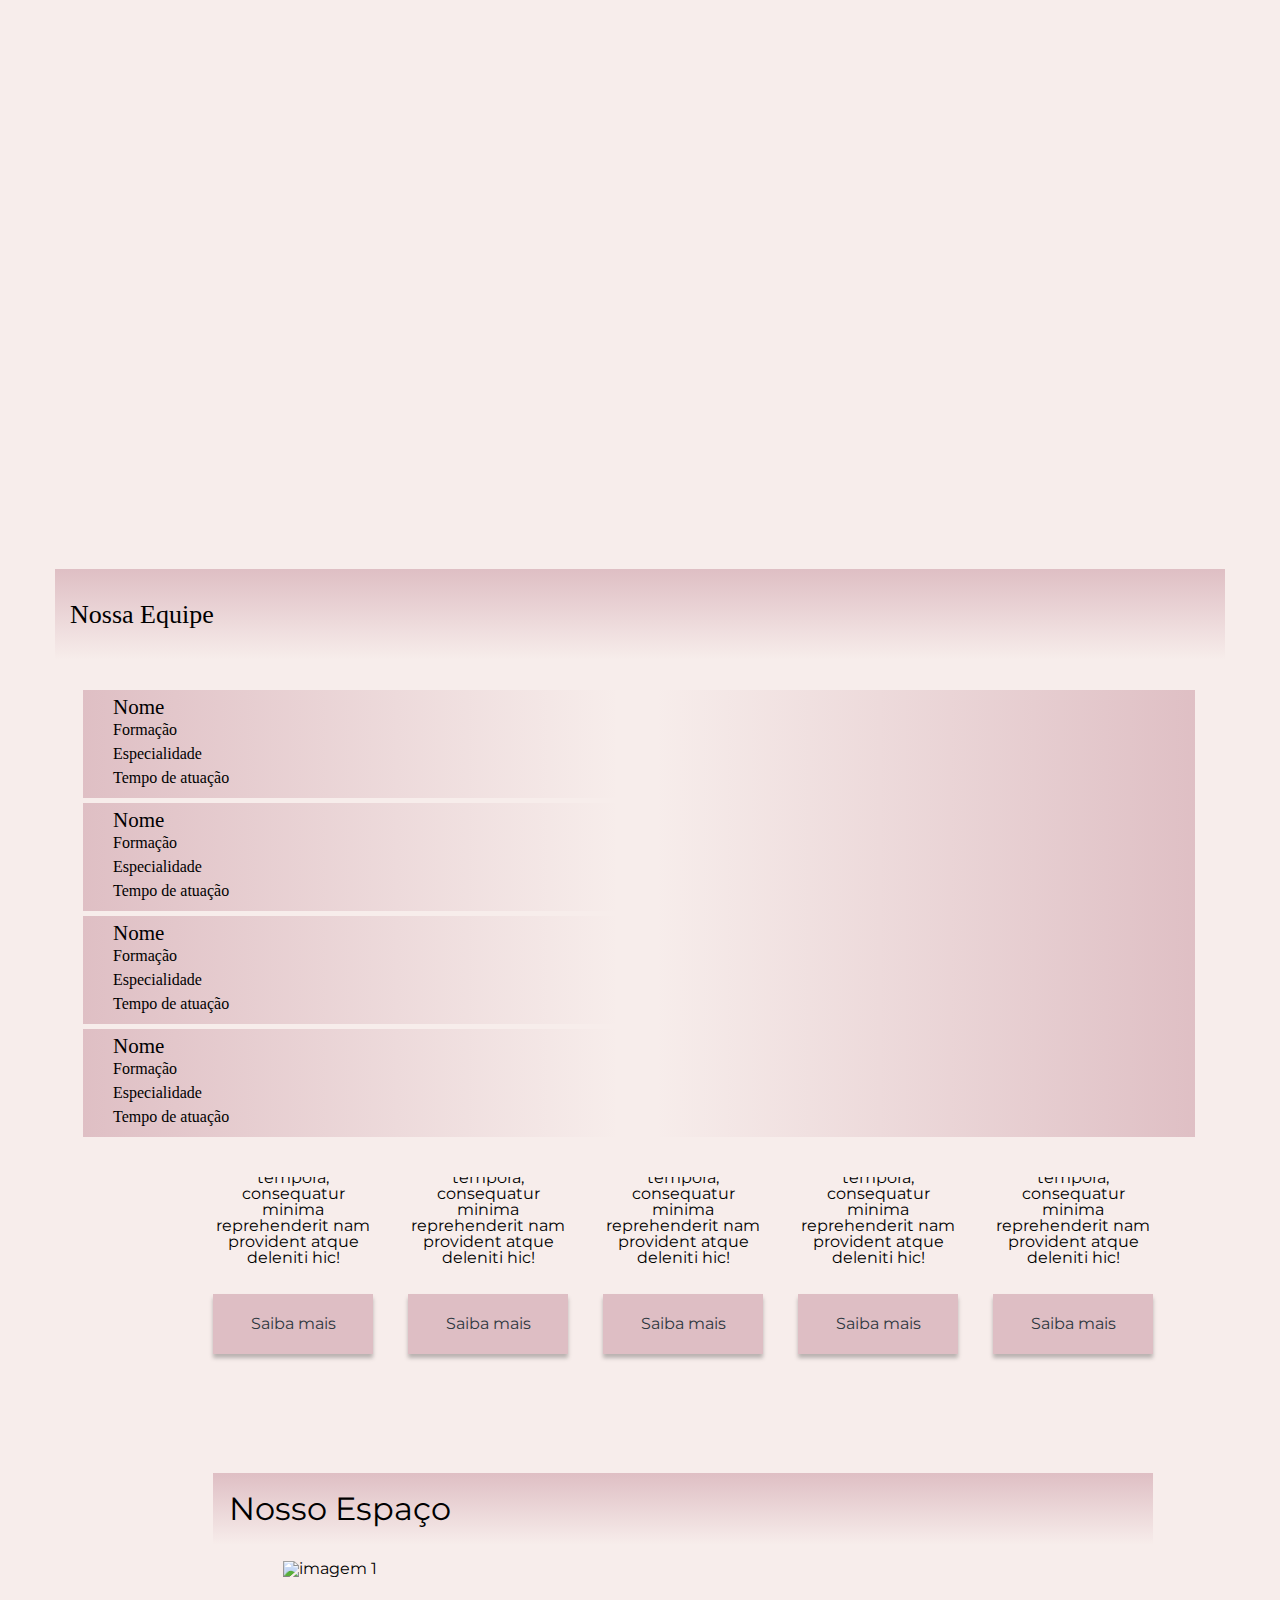
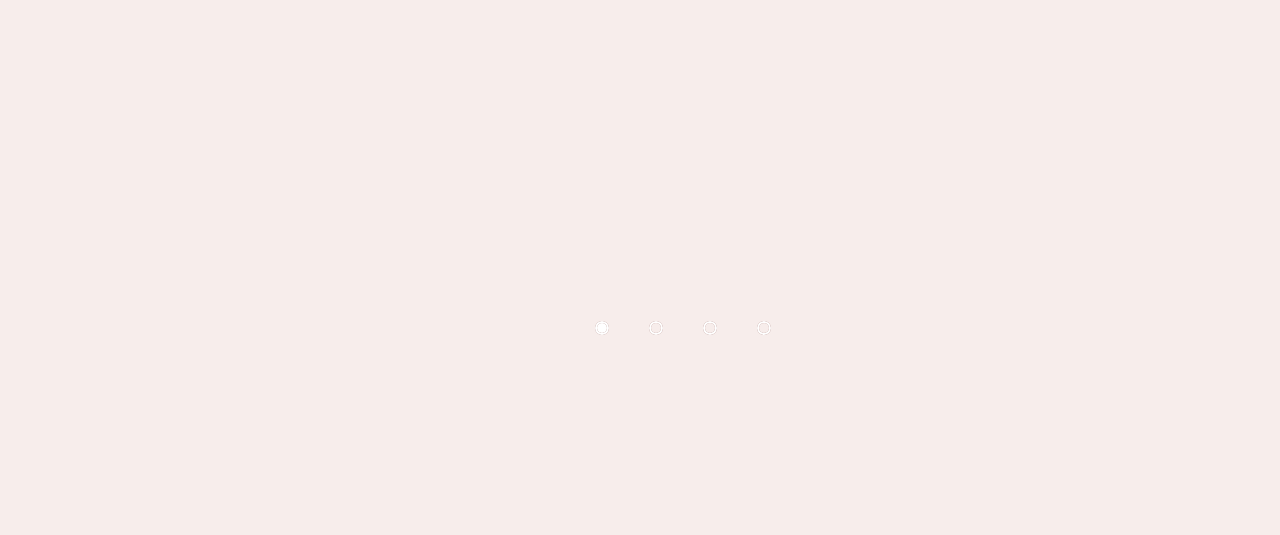
==== commit 053ee45d: "Gustavo nosso espaco" ====
--- a/index.html
+++ b/index.html
@@ -1,15 +1,210 @@
 <!DOCTYPE html>
 <html lang="en">
+
 <head>
     <meta charset="UTF-8">
     <meta http-equiv="X-UA-Compatible" content="IE=edge">
-    <meta name="viewport" content="width=
-    
-    , initial-scale=1.0">
-    <title>Document</title>
+    <meta name="viewport" content="width=device-width, initial-scale=1.0">
+    <title>Clínica Neuro CTI</title>
+    <link rel="stylesheet" href="reset.css">
+    <link rel="stylesheet" href="style.css">
+    <link href="https://fonts.googleapis.com/css2?family=Montserrat:wght@100;300&display=swap" rel="stylesheet">
 </head>
+
 <body>
-    <h1>Teste</h1>
-    
+    <!--barra inicial e quem somos (Gabriel)-->
+    <!--Nossos Serviços OBS:O index que fará o link com as outras abas terão nomes especificos para cada assunto.-->
+    <main>
+        <div id="posicao-servicos">
+            <section class="titulo-servicos">
+                <h2 class="titulo-principal-servicos">Nossos Serviços</h2>
+            </section>
+
+            <div class="container-servicos">
+                <section class="card-servicos">
+                    <div class="img-servicos"></div>
+
+                    <div class="texto-servicos">
+                        Lorem ipsum dolor, sit amet consectetur adipisicing elit. Architecto modi tempora, consequatur
+                        minima
+                        reprehenderit nam provident atque deleniti hic!
+                    </div>
+
+                    <a href="#" class="saiba-mais-servicos">Saiba mais</a>
+
+                </section>
+
+                <section class="card-servicos">
+                    <div class="img-servicos"></div>
+
+                    <div class="texto-servicos">
+                        Lorem ipsum dolor, sit amet consectetur adipisicing elit. Architecto modi tempora, consequatur
+                        minima
+                        reprehenderit nam provident atque deleniti hic!
+                    </div>
+
+                    <a href="#" class="saiba-mais-servicos">Saiba mais</a>
+
+                </section>
+
+                <section class="card-servicos">
+                    <div class="img-servicos"></div>
+
+                    <div class="texto-servicos">
+                        Lorem ipsum dolor, sit amet consectetur adipisicing elit. Architecto modi tempora, consequatur
+                        minima
+                        reprehenderit nam provident atque deleniti hic!
+                    </div>
+
+                    <a href="#" class="saiba-mais-servicos">Saiba mais</a>
+
+                </section>
+
+                <section class="card-servicos">
+                    <div class="img-servicos"></div>
+
+                    <div class="texto-servicos">
+                        Lorem ipsum dolor, sit amet consectetur adipisicing elit. Architecto modi tempora, consequatur
+                        minima
+                        reprehenderit nam provident atque deleniti hic!
+                    </div>
+
+                    <a href="#" class="saiba-mais-servicos">Saiba mais</a>
+
+                </section>
+                <section class="card-servicos">
+                    <div class="img-servicos"></div>
+
+                    <div class="texto-servicos">
+                        Lorem ipsum dolor, sit amet consectetur adipisicing elit. Architecto modi tempora, consequatur
+                        minima
+                        reprehenderit nam provident atque deleniti hic!
+                    </div>
+                    <a href="#" class="saiba-mais-servicos">Saiba mais</a>
+                </section>
+            </div>
+        </div>
+
+        <!--Nossa equipe (Daniela)-->
+
+        <div id="position">
+            <div id="box-equipe">
+                <h1 class="titulo">Nossa Equipe</h1>
+            </div>
+            <div id="box-1">
+                <div class="nome">
+                    <p>Nome</p>
+                </div>
+                <div class="formacao">
+                    <p>Formação</p>
+                </div>
+                <div class="especia">
+                    <p>Especialidade</p>
+                </div>
+                <div class="temp">
+                    <p>Tempo de atuação</p>
+                </div>
+            </div>
+            <div id="box-2">
+                <div class="nome">
+                    <p>Nome</p>
+                </div>
+                <div class="formacao">
+                    <p>Formação</p>
+                </div>
+                <div class="especia">
+                    <p>Especialidade</p>
+                </div>
+                <div class="temp">
+                    <p>Tempo de atuação</p>
+                </div>
+            </div>
+            <div id="box-3">
+                <div class="nome">
+                    <p>Nome</p>
+                </div>
+                <div class="formacao">
+                    <p>Formação</p>
+                </div>
+                <div class="especia">
+                    <p>Especialidade</p>
+                </div>
+                <div class="temp">
+                    <p>Tempo de atuação</p>
+                </div>
+            </div>
+            <div id="box-4">
+                <div class="nome">
+                    <p>Nome</p>
+                </div>
+                <div class="formacao">
+                    <p>Formação</p>
+                </div>
+                <div class="especia">
+                    <p>Especialidade</p>
+                </div>
+                <div class="temp">
+                    <p>Tempo de atuação</p>
+                </div>
+            </div>
+            <div id="box-5">
+                <div></div>
+            </div>
+        </div>
+    </main>
+
+    <!--Gustavo Nosso espaco-->
+    <div id="nosso-espaco">
+        <section class="titulo-espaco">
+            <h2 class="titulo-principal-espaco">Nosso Espaço</h2>
+        </section>
+        <div id="container-espaco">
+            <div class="slider">
+                <div class="slides">
+                    <!--Radio buttons-->
+                    <input type="radio" name="radio-btn" id="radio1">
+                    <input type="radio" name="radio-btn" id="radio2">
+                    <input type="radio" name="radio-btn" id="radio3">
+                    <input type="radio" name="radio-btn" id="radio4">
+                    <!--Fim Radio buttons-->
+        
+                    <!--Slide images-->
+                    <div class="slide first">
+                        <img src="https://blog.unicep.edu.br/wp-content/uploads/2022/03/fisioterapia.jpg" alt="imagem 1">
+                    </div>
+                    <div class="slide">
+                        <img src="https://www.ortopediasantaclara.com.br/wp-content/uploads/2020/03/fisioterapia.jpg" alt="imagem 2">
+                    </div>
+                    <div class="slide">
+                        <img src="https://img.imageboss.me/revista-cdn/cdn/37870/a72a6f82085bba12b67d8565ddd83dce712cf362.jpg?1639688291" alt="imagem 3">
+                    </div>
+                    <div class="slide">
+                        <img src="https://pos.unibh.br/app/uploads/2022/06/Fisioterapia-em-terapia-intensiva-1306576196-1.jpg" alt="imagem 4">
+                    </div>
+                    <!--Fim slide images-->
+        
+                    <!--Navigation auto-->
+                    <div class="navigation-auto">
+                        <div class="auto-btn1"></div>
+                        <div class="auto-btn2"></div>
+                        <div class="auto-btn3"></div>
+                        <div class="auto-btn4"></div>
+                    </div>
+                    <!--Fim navigation auto-->
+                </div>
+        
+                <div class="manual-navigation">
+                    <label for="radio1" class="manual-btn"></label>
+                    <label for="radio2" class="manual-btn"></label>
+                    <label for="radio3" class="manual-btn"></label>
+                    <label for="radio4" class="manual-btn"></label>
+                </div>
+            </div>
+        </div>
+    </div>
+    <!--Fim Gustavo Nosso espaco-->
+    <!--Contato e rodapé-->
+    <script src="script.js"></script>
 </body>
+
 </html>--- a/style.css
+++ b/style.css
@@ -0,0 +1,379 @@
+/* SAIBA MAIS! */
+
+/*Definindo variáveis de cor e fonte de texto*/
+
+:root {
+    --preto: #2E3840;
+    --branco: #FFF;
+    --branco-rosado: #F7EDEB;
+    --rosa-principal: rgba(166, 83, 105, 0.3);
+
+    --montserrat: 'Montserrat', sans-serif;
+}
+
+/*deixando o branco-rosado em todo o site e a fonte também*/
+
+body {
+    background: var(--branco-rosado);
+    font-family: var(--montserrat);
+}
+
+#posicao-servicos {
+    position: absolute;
+    width: 1366px;
+    height: 678px;
+    left: 0px;
+    top: 798px;
+}
+
+.titulo-servicos {
+    display: flex;
+    justify-content: start;
+    align-items: center;
+
+    width: 940px;
+    height: 72px;
+    margin: 16px auto;
+
+    background: linear-gradient(180deg, rgba(166, 83, 105, 0.3) 0%, rgba(247, 237, 235, 0) 100%);
+}
+
+.titulo-principal-servicos {
+    font-size: 2em;
+    margin: .5em;
+}
+
+.container-servicos {
+    display: flex;
+    justify-content: space-between;
+    width: 940px;
+    height: 480px;
+    margin: 16px auto;
+}
+
+.card-servicos {
+    width: 160px;
+}
+
+/*Onde uma imagem irá ficar, deixando esse background para visualizarmos melhor*/
+.img-servicos {
+    height: 160px;
+    margin-bottom: 16px;
+    background-color: var(--rosa-principal);
+}
+
+.texto-servicos {
+    display: flex;
+    height: 200px;
+    font-size: 16px;
+    text-align: center;
+    align-items: center;
+}
+
+.saiba-mais-servicos {
+    display: flex;
+    justify-content: center;
+    align-items: center;
+    width: 160px;
+    height: 60px;
+    margin: 16px 0;
+
+    color: var(--preto);
+    text-decoration: none;
+    background: var(--rosa-principal);
+    box-shadow: 0px 4px 4px rgba(0, 0, 0, 0.25);
+}
+
+/*Nossa Equipe (Daniela)*/
+#position {
+    position: absolute;
+    width: 1366px;
+    height: 678px;
+    left: calc(50% - 1366px/2);
+    top: calc(50% - 678px/2 + 388px);
+
+    background: #F7EDEB;
+}
+
+#box-equipe {
+    position: absolute;
+    width: 1170px;
+    height: 91px;
+    left: 98px;
+    top: 70px;
+
+    background: linear-gradient(180deg, rgba(166, 83, 105, 0.3) 0%, rgba(247, 237, 235, 0) 100%);
+}
+
+.titulo {
+    position: absolute;
+    width: 168px;
+    height: 31px;
+    left: 15px;
+    top: 30px;
+
+    font-family: 'Inter';
+    font-style: normal;
+    font-weight: 400;
+    font-size: 26px;
+    line-height: 31px;
+
+    color: #000000;
+}
+
+#box-1 {
+    position: absolute;
+    width: 540px;
+    height: 108px;
+    left: 126px;
+    top: 191px;
+
+    background: linear-gradient(90deg, rgba(166, 83, 105, 0.3) -1.3%, rgba(247, 237, 235, 0) 99.17%);
+}
+
+.nome {
+    position: absolute;
+    width: 59px;
+    height: 25px;
+    left: 30px;
+    top: 5px;
+
+    font-family: 'Inter';
+    font-style: normal;
+    font-weight: 400;
+    font-size: 21px;
+    line-height: 25px;
+
+    color: #000000;
+
+}
+
+.formacao {
+    position: absolute;
+    width: 75px;
+    height: 19px;
+    left: 30px;
+    top: 30px;
+
+    font-family: 'Inter';
+    font-style: normal;
+    font-weight: 400;
+    font-size: 16px;
+    line-height: 19px;
+
+    color: #000000;
+}
+
+.especia {
+    position: absolute;
+    width: 113px;
+    height: 19px;
+    left: 30px;
+    top: 54px;
+
+    font-family: 'Inter';
+    font-style: normal;
+    font-weight: 400;
+    font-size: 16px;
+    line-height: 19px;
+
+    color: #000000;
+}
+
+.temp {
+    position: absolute;
+    width: 141px;
+    height: 19px;
+    left: 30px;
+    top: 78px;
+
+    font-family: 'Inter';
+    font-style: normal;
+    font-weight: 400;
+    font-size: 16px;
+    line-height: 19px;
+
+    color: #000000;
+}
+
+#box-2 {
+    position: absolute;
+    width: 540px;
+    height: 108px;
+    left: 126px;
+    top: 304px;
+
+    background: linear-gradient(90deg, rgba(166, 83, 105, 0.3) -1.3%, rgba(247, 237, 235, 0) 99.17%);
+}
+
+#box-3 {
+    position: absolute;
+    width: 540px;
+    height: 108px;
+    left: 126px;
+    top: 417px;
+
+    background: linear-gradient(90deg, rgba(166, 83, 105, 0.3) -1.3%, rgba(247, 237, 235, 0) 99.17%);
+}
+
+#box-4 {
+    position: absolute;
+    width: 540px;
+    height: 108px;
+    left: 126px;
+    top: 530px;
+
+    background: linear-gradient(90deg, rgba(166, 83, 105, 0.3) -1.3%, rgba(247, 237, 235, 0) 99.17%);
+}
+
+#box-5 {
+    position: absolute;
+    width: 540px;
+    height: 447px;
+    left: 698px;
+    top: 191px;
+
+background: linear-gradient(270deg, rgba(166, 83, 105, 0.3) -1.94%, rgba(247, 237, 235, 0) 100%);
+
+}
+
+
+/* Gustavo Nosso espaco */
+#nosso-espaco {
+    position: absolute;
+    width: 1366px;
+    height: 678px;
+    left: 0px;
+    top: 1457px;
+    
+    background: #F7EDEB;    
+}
+
+.titulo-espaco {
+    display: flex;
+    justify-content: start;
+    align-items: center;
+
+    width: 940px;
+    height: 72px;
+    margin: 16px auto;
+
+    background: linear-gradient(180deg, rgba(166, 83, 105, 0.3) 0%, rgba(247, 237, 235, 0) 100%);
+}
+
+.titulo-principal-espaco {
+    font-size: 2em;
+    margin: .5em;
+}
+
+#container-espaco {
+    position: absolute;
+    width: 1110px;
+    height: 447px;
+    left: 128px;
+}
+
+.slider {
+    margin: 0 auto;
+    width: 800px;
+    height: 400px;
+    overflow: hidden;
+}
+
+.slides {
+    width: 400%;
+    height: 400px;
+    display: flex;
+}
+
+.slides input {
+    display: none;
+}
+
+.slide {
+    width: 25%;
+    position: relative;
+    transition: 2s;
+}
+
+.slide img {
+    width: 800px;
+}
+
+.manual-navigation {
+    position: absolute;
+    width: 800px;
+    margin-top: -40px;
+    display: flex;
+    justify-content: center;
+}
+
+.manual-btn {
+    border: 2px solid #fff;
+    padding: 5px;
+    border-radius: 10px;
+    cursor: pointer;
+    transition: 1s;
+}
+
+.manual-btn:not(:last-child) {
+    margin-right: 40px;
+}
+
+.manual-btn:hover {
+    background-color: #fff;
+}
+
+#radio1:checked ~ .first {
+    margin-left: 0;
+}
+
+#radio2:checked ~ .first {
+    margin-left: -25%;
+}
+
+#radio3:checked ~ .first {
+    margin-left: -50%;
+}
+
+#radio4:checked ~ .first {
+    margin-left: -75%;
+}
+
+.navigation-auto div {
+    border: 2px solid rgba(100, 26, 18, 0.568);
+    padding: 5px;
+    border-radius: 10px;
+    cursor: pointer;
+    transition: 1s;
+}
+
+.navigation-auto {
+    position: absolute;
+    width: 800px;
+    margin-top: 360px;
+    display: flex;
+    justify-content: center;
+}
+
+.navigation-auto div:not(:last-child) {
+    margin-right: 40px;
+}
+
+#radio1:checked ~ .navigation-auto .auto-btn1 {
+    background-color: #fff;
+}
+
+#radio2:checked ~ .navigation-auto .auto-btn2 {
+    background-color: #fff;
+}
+
+#radio3:checked ~ .navigation-auto .auto-btn3 {
+    background-color: #fff;
+}
+
+#radio4:checked ~ .navigation-auto .auto-btn4 {
+    background-color: #fff;
+}
+
+/*Fim Gustavo Nosso espaco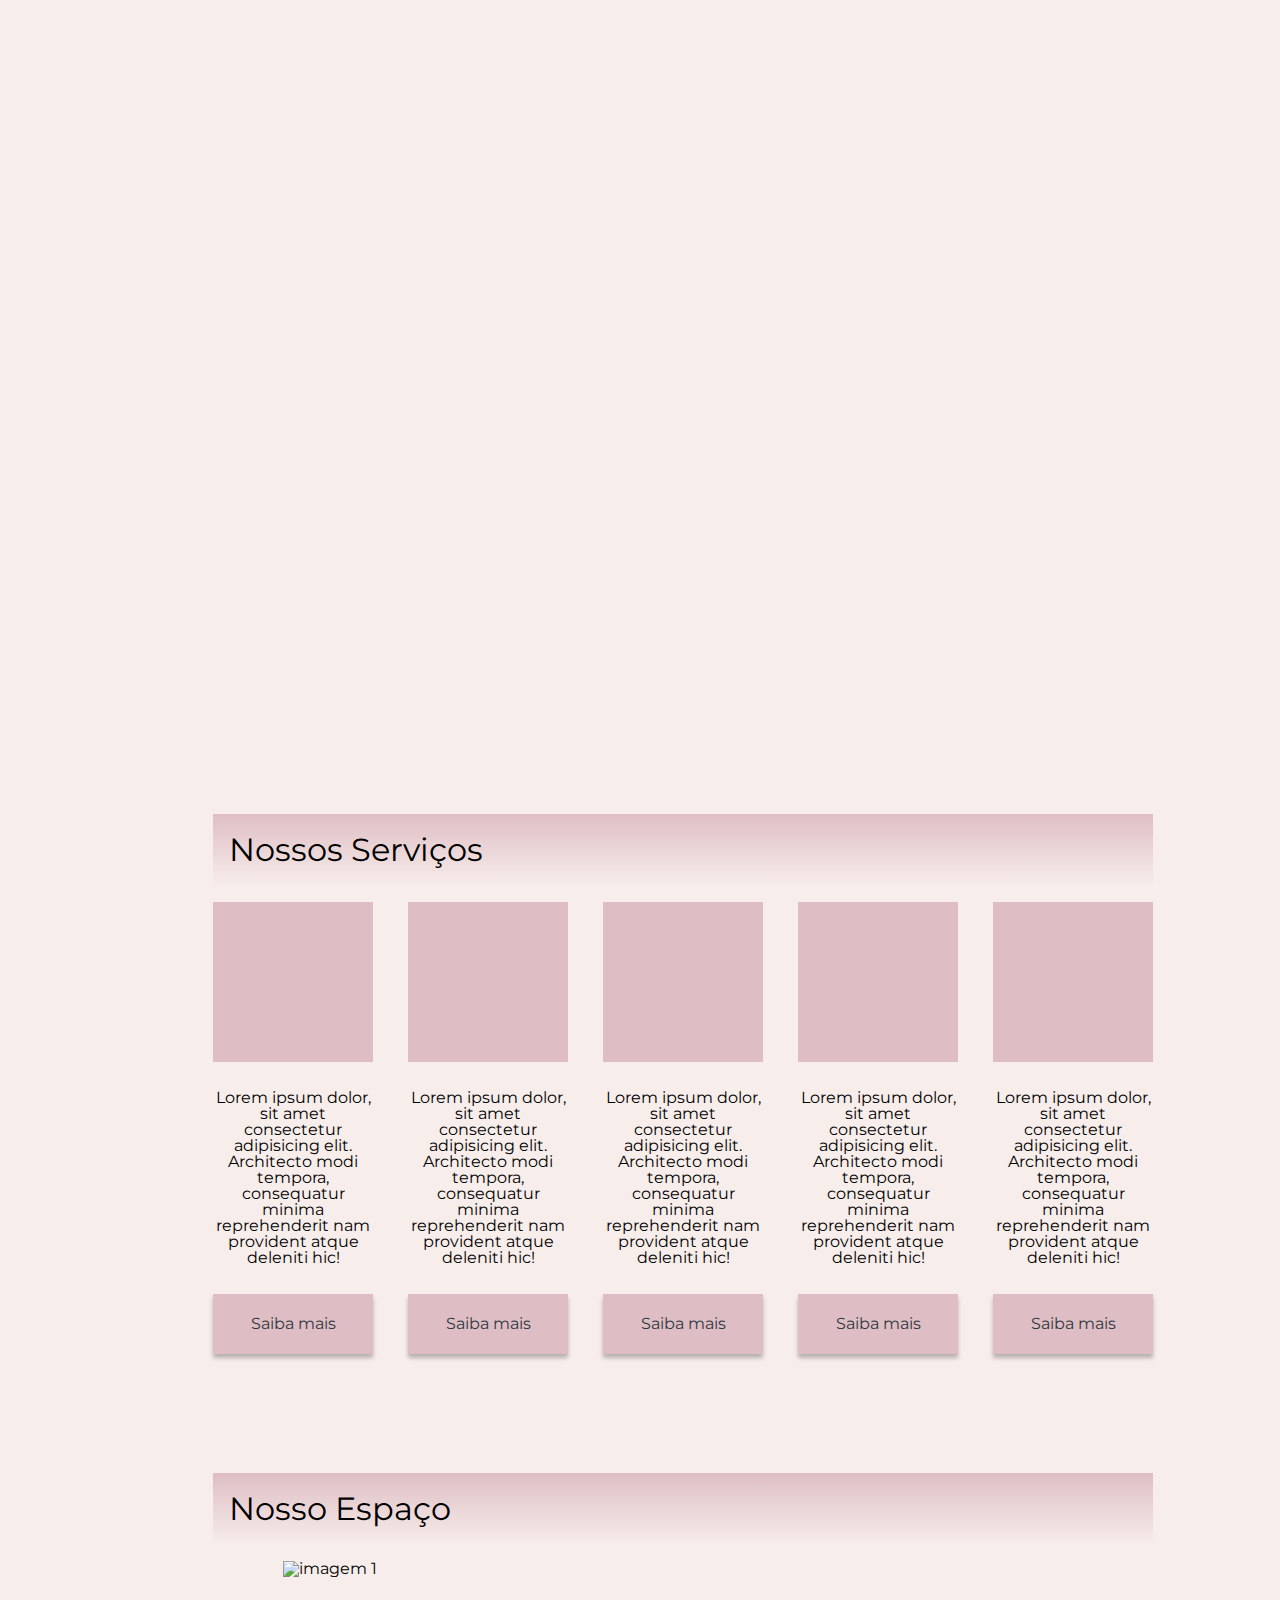
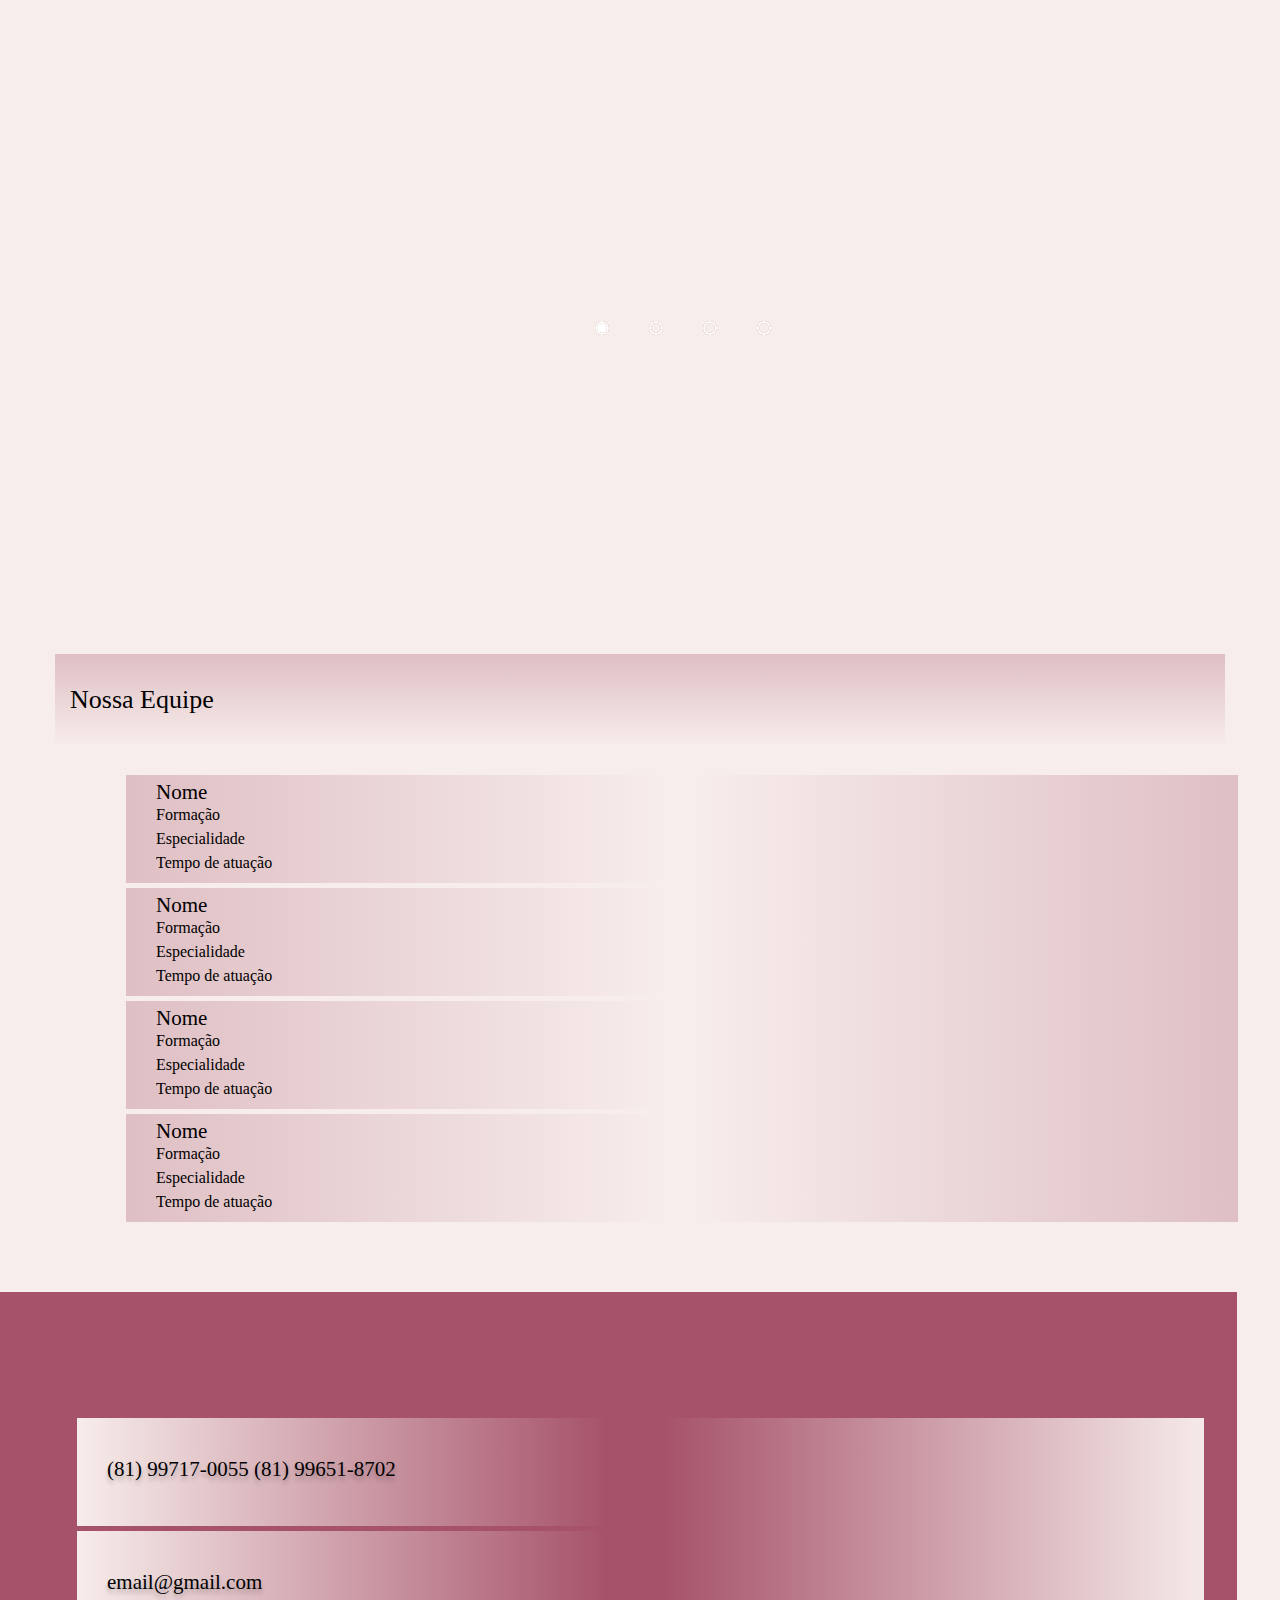
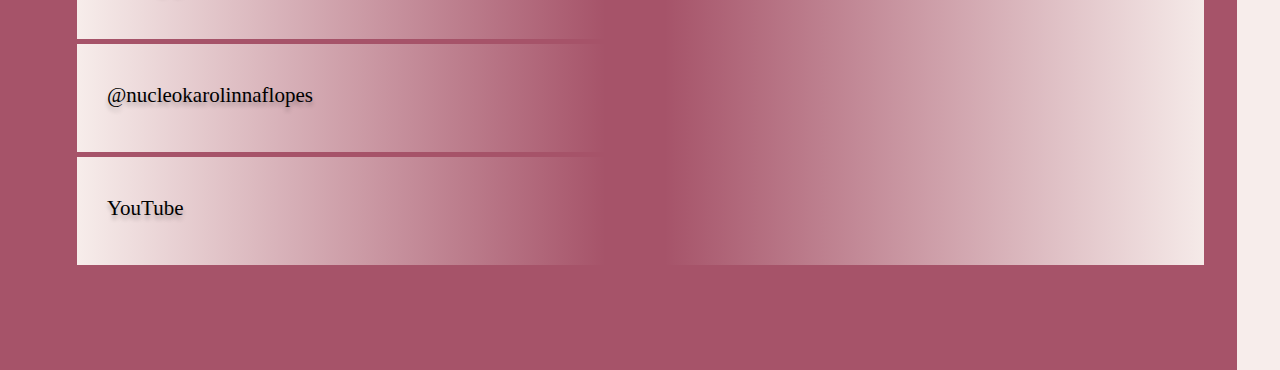
==== commit 882eb9fc: "daniela update" ====
--- a/index.html
+++ b/index.html
@@ -204,6 +204,23 @@
     </div>
     <!--Fim Gustavo Nosso espaco-->
     <!--Contato e rodapé-->
+    <div id="position-rodape">
+        <div id="box-rodape1">
+            <p class="text-rodape">(81) 99717-0055  (81) 99651-8702</p>
+        </div>
+        <div id="box-rodape2">
+            <p class="text-rodape">email@gmail.com</p>
+        </div>
+        <div id="box-rodape3">
+            <p class="text-rodape">@nucleokarolinnaflopes</p>
+        </div>
+        <div id="box-rodape4">
+            <p class="text-rodape">YouTube</p>
+        </div>
+        <div id="box-rodape5">
+            <iframe src="https://www.google.com/maps/embed?pb=!1m18!1m12!1m3!1d3950.4670637514173!2d-34.90725778588858!3d-8.053746782683668!2m3!1f0!2f0!3f0!3m2!1i1024!2i768!4f13.1!3m3!1m2!1s0x7ab18e06d1d4377%3A0xe140bd84e2c827ca!2sR.%20Prof.%20Jos%C3%A9%20Torres%20Pires%2C%2046%20-%20Madalena%2C%20Recife%20-%20PE%2C%2050610-180!5e0!3m2!1spt-BR!2sbr!4v1680115818906!5m2!1spt-BR!2sbr" width="540" height="447" style="border:0;" allowfullscreen="" loading="lazy" referrerpolicy="no-referrer-when-downgrade"></iframe>
+        </div>
+    </div>
     <script src="script.js"></script>
 </body>
 
--- a/style.css
+++ b/style.css
@@ -87,19 +87,17 @@
 /*Nossa Equipe (Daniela)*/
 #position {
     position: absolute;
-    width: 1366px;
+    width: 100%;
     height: 678px;
-    left: calc(50% - 1366px/2);
-    top: calc(50% - 678px/2 + 388px);
-
-    background: #F7EDEB;
+    left: 0px;
+    top: 2184px;
 }
 
 #box-equipe {
     position: absolute;
     width: 1170px;
     height: 91px;
-    left: 98px;
+    left: calc(50% - 1170px/2);
     top: 70px;
 
     background: linear-gradient(180deg, rgba(166, 83, 105, 0.3) 0%, rgba(247, 237, 235, 0) 100%);
@@ -376,4 +374,85 @@
     background-color: #fff;
 }
 
-/*Fim Gustavo Nosso espaco+/*Fim Gustavo Nosso espaco
+
+
+/*Rodapé*/
+
+#position-rodape {
+    position: absolute;
+    width: 100%;
+    height: 678px;
+    left: calc(50% - 1366px/2);
+    top: 2892px;
+
+    background: #A65369;
+}
+
+#box-rodape1 {
+    position: absolute;
+    width: 540px;
+    height: 108px;
+    left: 120px;
+    top: 126px;
+
+    background: linear-gradient(90deg, #F7EDEB 0%, rgba(243, 25, 25, 0) 97.96%);
+}
+
+#box-rodape2 {
+    position: absolute;
+    width: 540px;
+    height: 108px;
+    left: 120px;
+    top: 239px;
+
+    background: linear-gradient(90deg, #F7EDEB 0%, rgba(243, 25, 25, 0) 97.96%);
+}
+
+#box-rodape3 {
+    position: absolute;
+    width: 540px;
+    height: 108px;
+    left: 120px;
+    top: 352px;
+
+    background: linear-gradient(90deg, #F7EDEB 0%, rgba(243, 25, 25, 0) 97.96%);
+}
+
+#box-rodape4 {
+    position: absolute;
+    width: 540px;
+    height: 108px;
+    left: 120px;
+    top: 465px;
+
+    background: linear-gradient(90deg, #F7EDEB 0%, rgba(243, 25, 25, 0) 97.96%);
+}
+
+#box-rodape5 {
+    position: absolute;
+    width: 540px;
+    height: 447px;
+    left: 707px;
+    top: 126px;
+
+    background: linear-gradient(270deg, #F7EDEB -1.94%, rgba(243, 25, 25, 0) 100%);
+}
+
+.text-rodape {
+    position: absolute;
+    width: 100%;
+    height: 30px;
+    left: 30px;
+    top: 39px;
+
+    font-family: 'Inter';
+    font-style: normal;
+    font-weight: 400;
+    font-size: 21px;
+    line-height: 25px;
+
+    color: #000000;
+
+    text-shadow: 0px 4px 4px rgba(0, 0, 0, 0.25);
+}